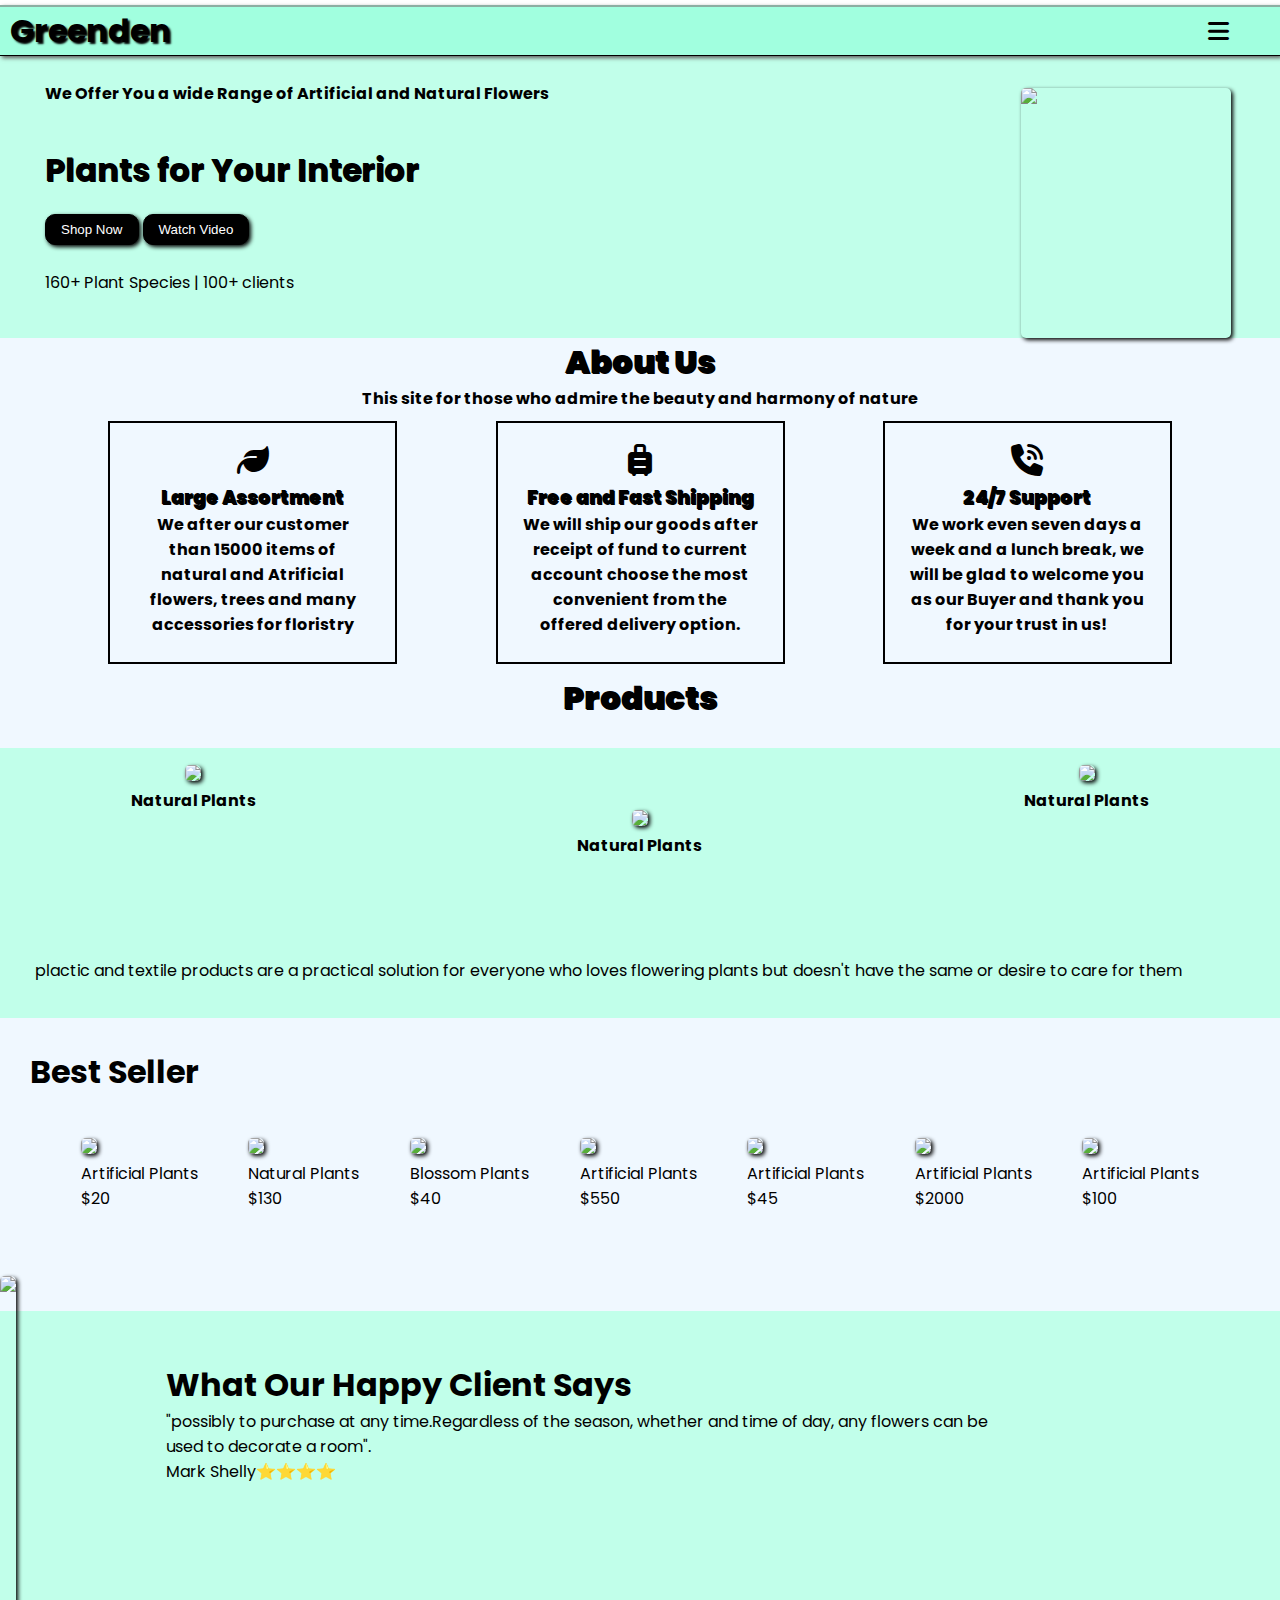
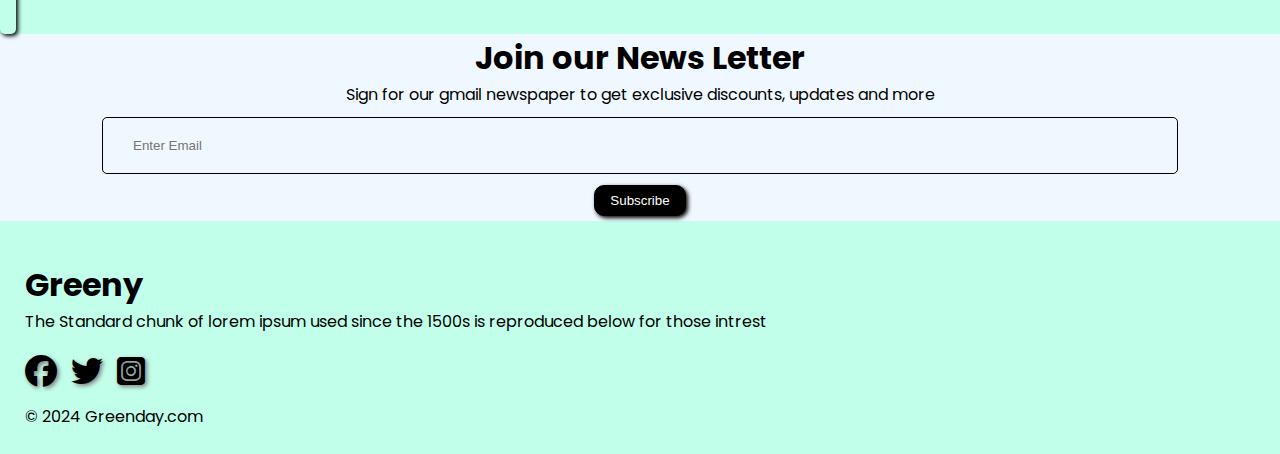
==== index.html @ 117eb4c1 "Fixed the email popup problem" ====
<!DOCTYPE html>

<html>
    <head>
        <title>Project</title>
        <link rel="stylesheet" href="style.css">
        <link rel="preconnect" href="https://fonts.googleapis.com">
<link rel="preconnect" href="https://fonts.gstatic.com" crossorigin>
<link href="https://fonts.googleapis.com/css2?family=Inter&family=Poppins&display=swap" rel="stylesheet">
<link rel="stylesheet" href="https://cdnjs.cloudflare.com/ajax/libs/font-awesome/6.4.0/css/all.min.css">

</head>

    <body id="body">
        <div class="empty">

        </div>
            <nav class="navbar"> 
                <h1 class="heading">Greenden</h1>
                
                <p style="margin-right:4%;" ><a><i id="bars" class="fa-solid fa-bars fa-xl"></i></a></p>
            </nav>
            <div class="sidebar">
                <p style="text-align: right;"><i class="fa-solid fa-xmark" style="color: #f2f2f2;padding:20px 30px" id="closenav"></i></p>
                <div class="buttons">
                    <p style="font-weight: bold;"><a href="index.html">Home</a></p><br>
                    <p style="font-weight: bold;"><a href="">About Us</a></p><br>
                    <p style="font-weight: bold;"><a href="">Products</a></p><br>
                </div>

            </div>

        <div class="intro">
            
            <img src="https://source.unsplash.com/150x350/?plant?1" width="210" height="250" alt=" " class="st">
            
            <p class="des">We Offer You a wide Range of Artificial and Natural Flowers</p>
            
            <h1 class="plants">Plants for Your Interior</h1>
            <button class="btn">Shop Now</button>
            <button class="btn">Watch Video</button>
            <p class="clients">160+ Plant Species | 100+ clients</p>
        </div>
        
        <div class="aboutus">
            <h1 class="assortment">About Us</h1>
            <p >This site for those who admire the beauty and harmony of nature</p>
            <div class="boxes">
                <div class="box1">
                    <p class="leaflogo"><i class="fa-solid fa-leaf fa-2xl"></i></p>
                    <h3 class="assortment">Large Assortment</h3>
                    <p>We after our customer than 15000 items of natural and Atrificial
                        flowers, trees and many accessories for floristry
                    </p>
                </div>

                <div class="box1">
                    <p class="leaflogo"><i class="fa-solid fa-suitcase-rolling fa-2xl"></i></p>
                    <h3 class="assortment">Free and Fast Shipping</h3>
                    <p>We will ship our goods after receipt of fund to current account choose
                        the most convenient from the offered delivery option.
                    </p>
                </div>

                <div class="box1">
                    <p class="leaflogo"><i class="fa-solid fa-phone-volume fa-2xl"></i></p>
                    <h3 class="assortment">24/7 Support</h3>
                    <p>We work even seven days a week and a lunch break, we will be glad to welcome 
                        you as our Buyer and thank you for your trust in us!
                    </p>
                </div>
            </div>
            <h1 class="assortment" >Products</h1>

        </div>

        <div class="products">
            <div class="flowerpots1">
                <img src="https://source.unsplash.com/180x350/?plant?pot?1">
                <h4>Natural Plants</h4>
            </div>
            <div class="flowerpots">
                <img src="https://source.unsplash.com/180x350/?plant?pot?3">
                <h4>Natural Plants</h4>
            </div> 
            <div class="flowerpots2">
                <img src="https://source.unsplash.com/180x350/?plant?pot/2">
                <h4>Natural Plants</h4>
            </div>

           
        </div> 
        <p class="destn">plactic and textile products are a practical solution for everyone who loves flowering
                plants but doesn't have the same or desire to  care for them
            </p>

        <div class="seller">
            <h1>Best Seller</h1>
            <div class="sellercont">

            <div class="sellerbox">
                <img src="https://source.unsplash.com/150x200/?artificial?plant">
                <p class="arti">Artificial Plants</p>
                <p>$20</p>
            </div>
            <div class="sellerbox">
                <img src="https://source.unsplash.com/150x200/?natural?plant">
                <p class="arti">Natural Plants</p>
                <p>$130</p>
            </div>
            <div class="sellerbox">
                <img src="https://source.unsplash.com/150x200/?blossom?plant">
                <p class="arti">Blossom Plants</p>
                <p>$40</p>
            </div>
            <div class="sellerbox">
                <img src="https://source.unsplash.com/150x200/?artificial?plants?1">
                <p class="arti">Artificial Plants</p>
                <p>$550</p>

            </div>
            <div class="sellerbox">
                <img src="https://source.unsplash.com/150x200/?artificial?plants?2">
                <p class="arti">Artificial Plants</p>
                <p>$45</p>
                
            </div>
            <div class="sellerbox">
                <img src="https://source.unsplash.com/150x200/?artificial?plants?3">
                <p class="arti">Artificial Plants</p>
                <p>$2000</p>
                
            </div>
            <div class="sellerbox">
                <img src="https://source.unsplash.com/150x200/?artificial?plants?4">
                <p class="arti">Artificial Plants</p>
                <p>$100</p>
                
            </div>
            
        </div>

        </div>


        <div class="happyclient">
            <img src="https://source.unsplash.com/165x250/?girl">
            <div class="imgdes">
            <h1>What Our Happy Client Says</h1>
            <p>"possibly to purchase at any time.Regardless of the season, whether and time of day, any flowers can be<br>
            used to decorate a room".<br>
            Mark Shelly⭐⭐⭐⭐</p>
            </div>

        </div>

        <div class="newsletter">
            <h1>Join our News Letter</h1>
            <p>Sign for our gmail newspaper to get exclusive discounts, updates and more</p>
            <input type="email" class="news"  placeholder="Enter Email" title="Email"><br>

            <button class="btn1">Subscribe</button>
        </div>
        

        <div class="greeny">
            <h1 style="font-weight: bolder;">Greeny</h1>
            <p>The Standard chunk of lorem ipsum used since the 1500s is reproduced below for those intrest</p><br>
            <i class="fa-brands fa-facebook fa-2xl" id="icon" title="Facebook"></i>
            <i title="Twitter" id="icon" class="fa-brands fa-twitter fa-2xl"></i>
            <i id="icon" class="fa-brands fa-square-instagram fa-2xl" title="Instagram"></i><br>
            <p class="copy">&copy; 2024 Greenday.com</p>
        </div>
        <div class="popup">
            <p class="email-enter"></p>

        </div>
        <script src="script.js"></script>
    </body>
</html>
---- style.css ----
*{
    margin:0px;
    padding:0px;

}

a:link {
    color: white;
    background-color: transparent;
    text-decoration: none;
  }
  
  a:visited {
    color: white;
    background-color: transparent;
    text-decoration: underline;
  }
  
  a:hover {
    color: whitesmoke;
    background-color: transparent;
    text-decoration: underline;
    text-shadow: 1px 1px 1px black;
  }
  
  a:active {
    color: purple;
    background-color: transparent;
    text-decoration: underline;
    text-shadow: 1px 1px black;
  }
body{
    font-family: 'Inter', sans-serif;
    font-family: 'Poppins', sans-serif;
    background-color:rgba(127, 255, 212, 0.485);
    overflow-x: hidden;

}
.empty{
    background-color:white;
    height:5px;
    width:100%;
}

.navbar{
    background-color:rgba(127, 255, 212, 0.485);
    display:flex;
    border-top:solid rgba(128, 128, 128, 0.637) 2px;
    border-bottom:solid black 1px;
    justify-content:space-between;
    align-items: center;
    top:0px;
    box-shadow: 2px 2px 4px rgb(96, 94, 94);


    
}

i{
    cursor: pointer;

}

.heading{
    margin-left:10px;
    text-shadow: 1.5px 1.5px 2px black;
}

.buttons{
    
    margin-left:20%;
}

.st{
    float:right;
    margin-right:4%;
    margin-top:7px;
}

.plants{
    text-shadow:1px 1px black;
}

.des{
    font-weight:bold;
}

.intro{
    padding-top:25px;
    padding-bottom:25px;
    padding-left:45px;
}

.plants{
    margin-top:40px;
    margin-bottom:20px;
}

.clients{
    margin-top:20px;
}

.btn{
    background-color:black;
    border-radius: 10px;
    color:white;
    padding-top:7px;
    margin-bottom:5px;
    padding-bottom:7px;
    padding-left:15px;
    padding-right:15px;
    border:0.5px black solid;
    box-shadow: 2px 2px 4px black;

    transition:0.1s
    

}
.btn:hover{
    background-color:rgba(127, 255, 212, 0.485);
    color:black;
    border:solid black 0.5px;
    cursor:pointer;
}
.btn:active{
    background-color:rgba(0, 0, 0, 0.36);
    color:black;
    opacity: 0.5px;
}

.aboutus{
    background-color:aliceblue;
    clear:right;
    text-align:center;
    font-weight:bold;
    height:410px;
}
.boxes{
    display:flex;
    justify-content: space-evenly;
    flex-wrap:wrap;
    padding:10px;
}
.box1{
    border:solid 2px black;
    padding:25px;
    width:235px;

}

.leaflogo{
    padding-bottom:10px;
}
.assortment{
    font-weight:bolder;
    text-shadow:1px 1px black;

}

.products{
    display:flex;
    justify-content: space-around;
    margin-bottom:5px;
    text-align: center;


}

.flowerpots{
    position:relative;
    flex-wrap:wrap;
    padding:60px;
    text-align: center;
}
.flowerpots1{
    position:relative;
    flex-wrap:wrap;
    text-align: center;
    margin-top:15px;
}
.flowerpots2{
    position:relative;
    flex-wrap:wrap;
    text-align: center;
    margin-top:15px;

}

.destn{
    font-weight:100px;
    padding:35px;
    transition: 2s;


}

.seller{
    padding:30px;
    background-color:aliceblue;
    padding-top:30px;
    padding-bottom:100px;
    transition: 2s;


}



.sellercont{
    display: flex;
    justify-content: space-evenly;
    flex-wrap:wrap;
    margin-top: 40px;

}

.happyclient{
    position:static;
    display:flex;
}

.imgdes{
    margin:150px;
    margin-top:50px;

}

img{
    margin-top:-35px;
    height: 250;
    border-radius: 5px;
    box-shadow: 2px 2px 4px black;

}

.newsletter{    
    background-color:aliceblue;
    align-items: center;
    text-align: center;



}
.news{
    width: 80%;
    padding:20px 20px 20px 30px;
    background-color: rgba(240, 248, 255, 0);
    margin-top:10px;
    margin-bottom:11px;
    border:1px solid black;
    border-radius: 5px;
}


.greeny{
    padding:25px;
    padding-top:40px;
}
#icon{
    padding-right:10px;
    padding-top:10px;
    text-shadow: 2px 2px 4px gray;
}
.copy{
    margin-top:20px;

}

.btn1{
    background-color:black;
    color:white;
    padding-top:7px;
    margin-bottom:5px;
    padding-bottom:7px;
    padding-left:15px;
    padding-right:15px;
    border:0.5px black solid;
    border-radius: 10px;
    box-shadow: 2px 2px 4px black;
    transition:0.1s
    

}
.btn1:hover{
    background-color:white;
    color:black;
    border:solid black 0.5px;
    cursor:pointer;
    box-shadow: 2px 2px 4px black;

}
.btn1:active{
    background-color:rgba(0, 0, 0, 0.36);
    color:black;
    opacity: 0.5px;
    box-shadow: 2px 2px 4px black;

}
.sidebar{
    background-color:black;
    position:fixed;
    border-radius:5px;
    z-index: 10;
    top: 0;
    right: -31%;
    width: 31%;
    height:100%;
    transition:1s;
}

.popup{
    color:aliceblue;
    position:fixed;
    border-radius:5px;
    z-index: 10;
    bottom: -90px;
    left: 41%;
    width: 20%;
    height:5%;
    transition:1s;
    text-align: center;
    
}
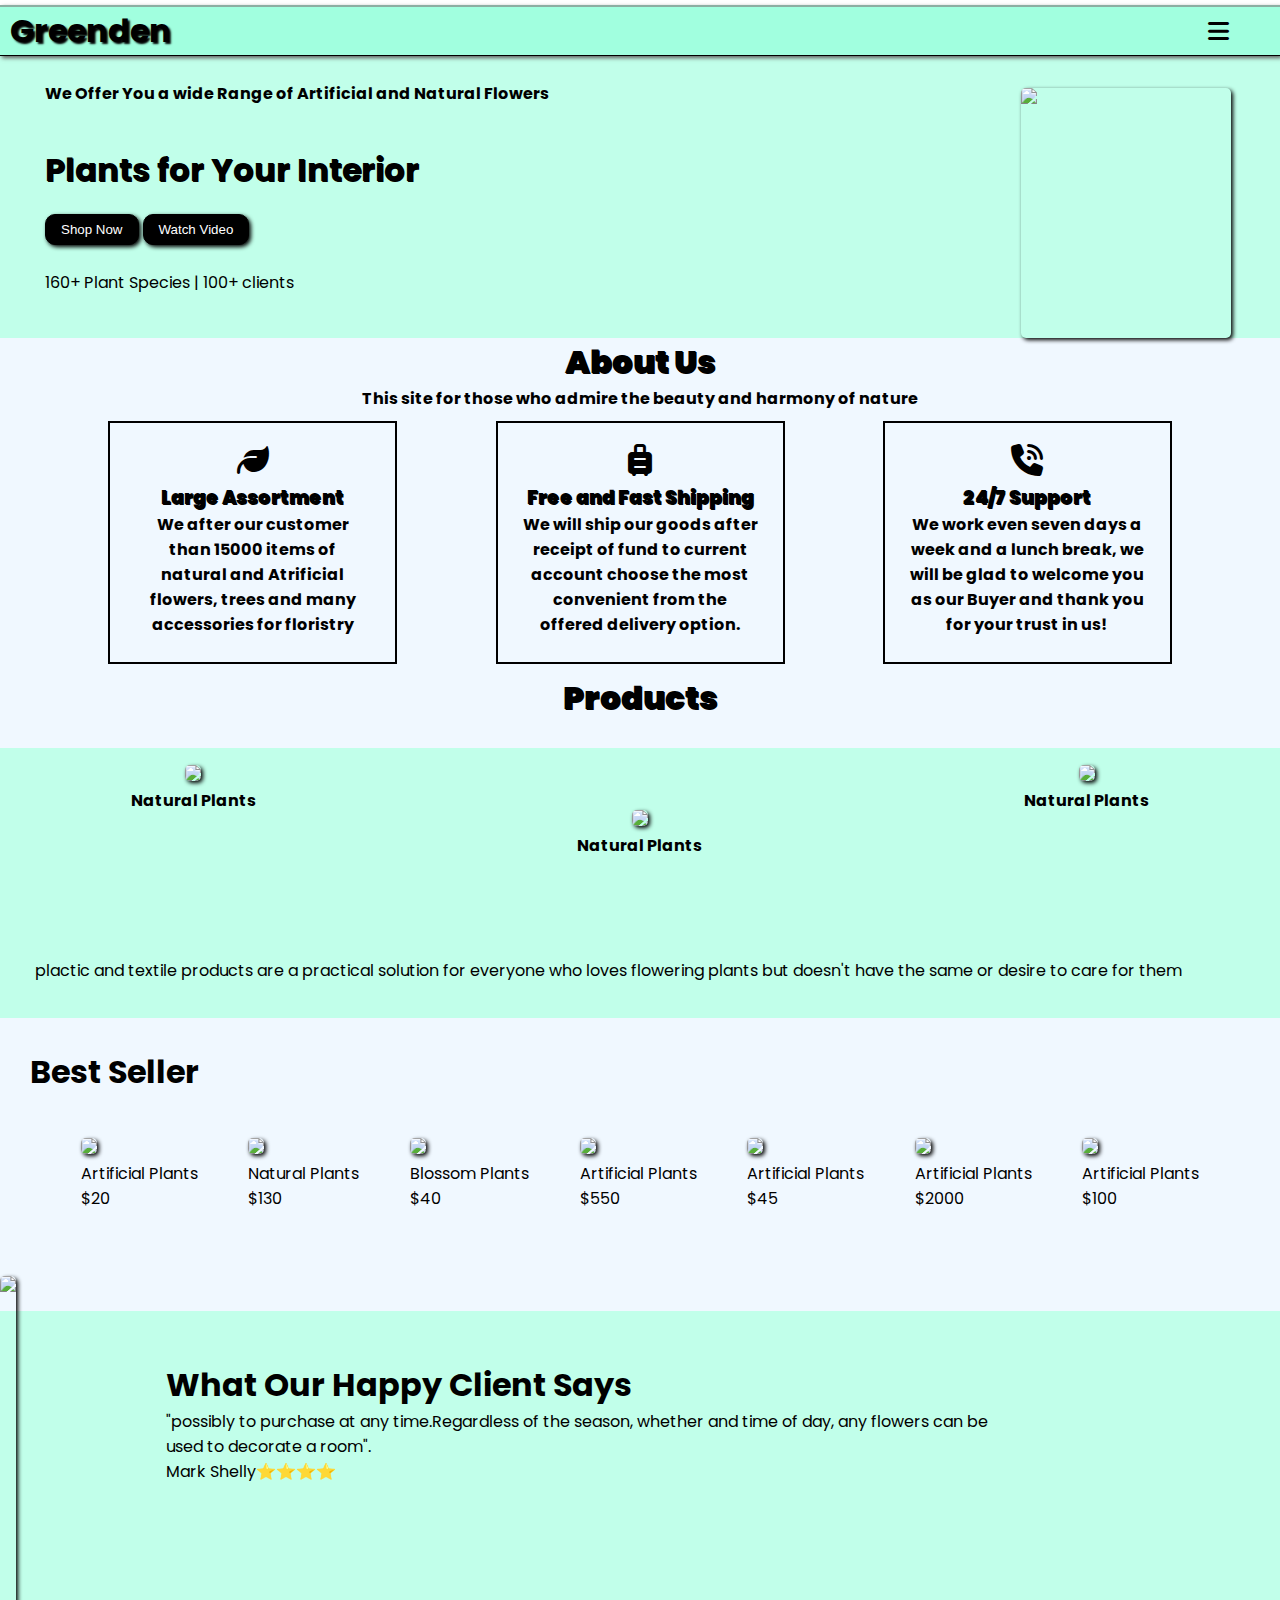
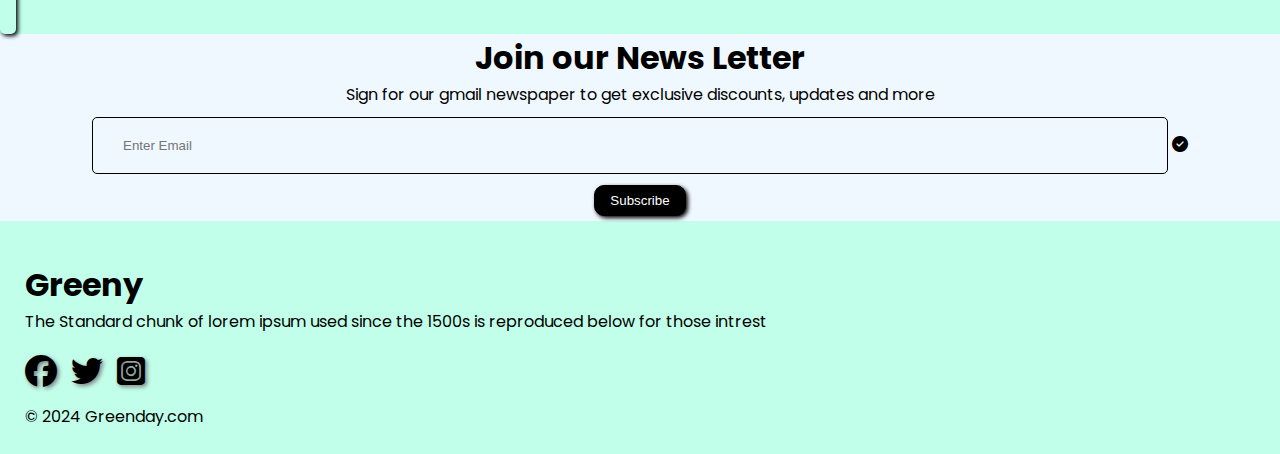
==== commit 432af5d1: "Mail tick icon added?" ====
--- a/index.html
+++ b/index.html
@@ -157,7 +157,8 @@
         <div class="newsletter">
             <h1>Join our News Letter</h1>
             <p>Sign for our gmail newspaper to get exclusive discounts, updates and more</p>
-            <input type="email" class="news"  placeholder="Enter Email" title="Email"><br>
+            <input type="email" class="news" placeholder="Enter Email" title="Email">
+            <i class="fa-solid fa-circle-check" id="i" style="color: #000000;"></i><br>
 
             <button class="btn1">Subscribe</button>
         </div>
@@ -167,7 +168,7 @@
             <h1 style="font-weight: bolder;">Greeny</h1>
             <p>The Standard chunk of lorem ipsum used since the 1500s is reproduced below for those intrest</p><br>
             <i class="fa-brands fa-facebook fa-2xl" id="icon" title="Facebook"></i>
-            <i title="Twitter" id="icon" class="fa-brands fa-twitter fa-2xl"></i>
+            <i title="X" id="icon" class="fa-brands fa-twitter fa-2xl"></i>
             <i id="icon" class="fa-brands fa-square-instagram fa-2xl" title="Instagram"></i><br>
             <p class="copy">&copy; 2024 Greenday.com</p>
         </div>
--- a/style.css
+++ b/style.css
@@ -314,11 +314,11 @@
     border-radius:5px;
     z-index: 10;
     bottom: -90px;
-    left: 41%;
-    width: 20%;
-    height:5%;
+    left: 48%;
     transition:1s;
     text-align: center;
-    
-}
-
+    font-size: large;
+    font-weight: bold;
+    padding:6px 25px 6px 25px;
+}
+
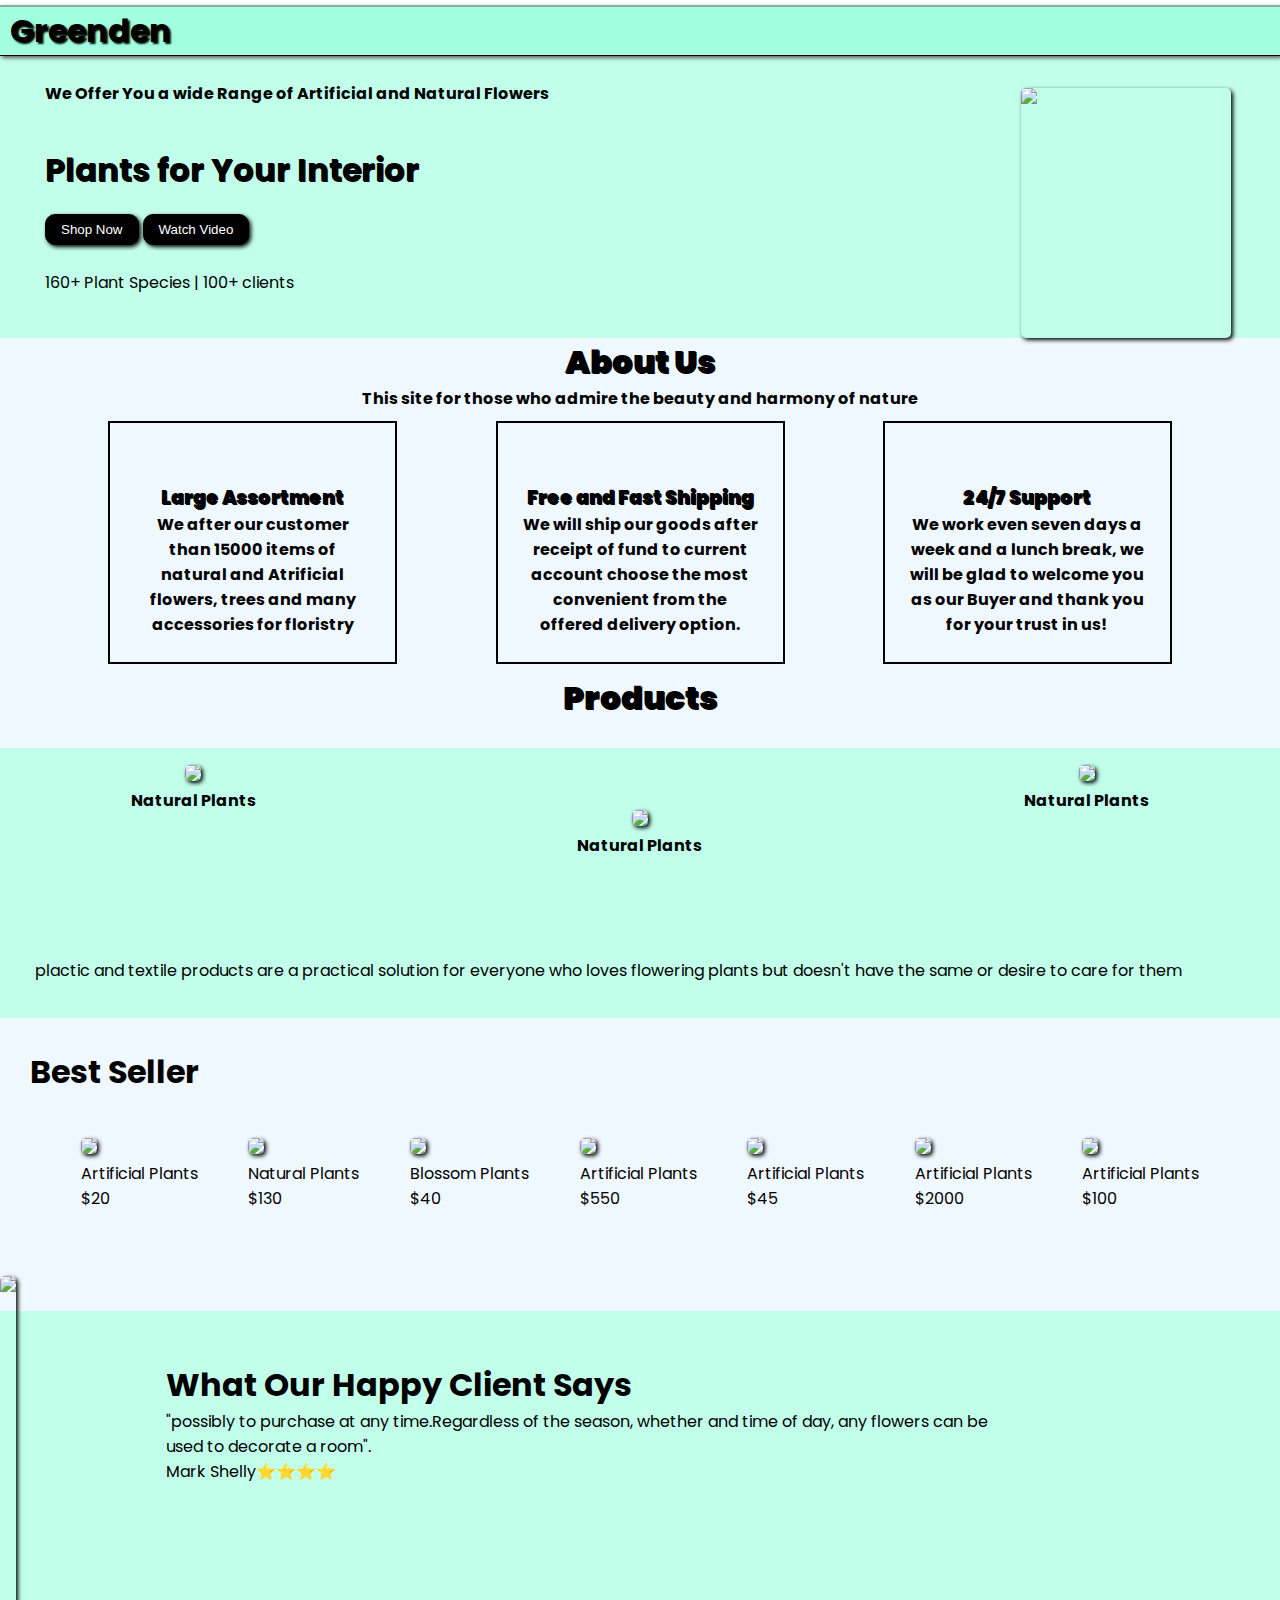
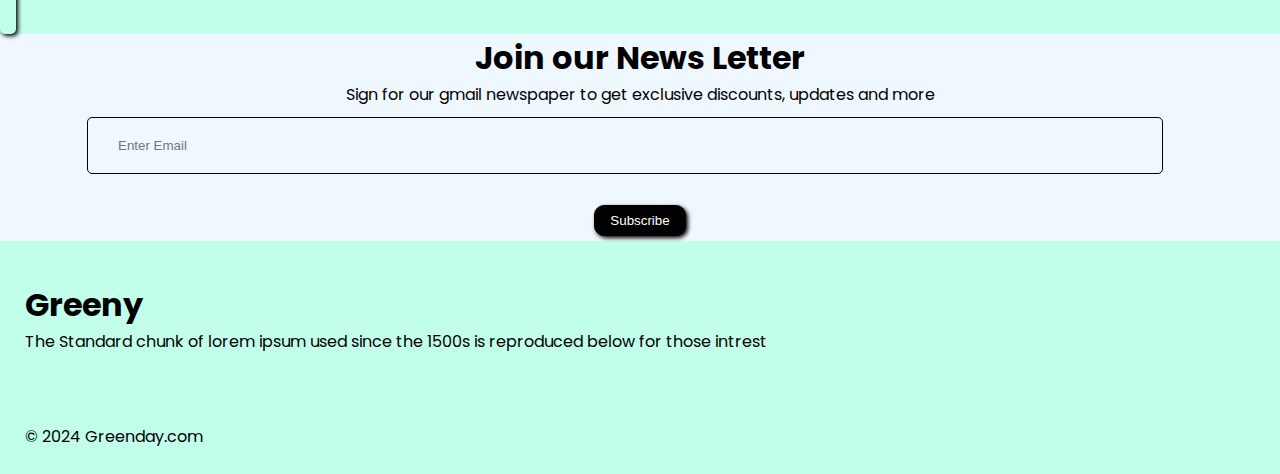
==== commit f5bf7468: "Corre" ====
--- a/index.html
+++ b/index.html
@@ -158,8 +158,8 @@
             <h1>Join our News Letter</h1>
             <p>Sign for our gmail newspaper to get exclusive discounts, updates and more</p>
             <input type="email" class="news" placeholder="Enter Email" title="Email">
-            <i class="fa-solid fa-circle-check" id="i" style="color: #000000;"></i><br>
-
+            <i class="fa-solid fa-circle-check" id="icon" style="color: #000000;"></i><br>
+            <label for="mail">Please enter your Mail-ID</label>
             <button class="btn1">Subscribe</button>
         </div>
         
--- a/style.css
+++ b/style.css
@@ -56,11 +56,6 @@
     
 }
 
-i{
-    cursor: pointer;
-
-}
-
 .heading{
     margin-left:10px;
     text-shadow: 1.5px 1.5px 2px black;
@@ -322,3 +317,16 @@
     padding:6px 25px 6px 25px;
 }
 
+label{
+    display:block;
+    text-align: left;
+    color:red;
+    padding:0 0 0 10%;
+    font-size:smaller;
+    visibility:hidden;
+}
+
+i{
+    visibility:hidden;
+    
+}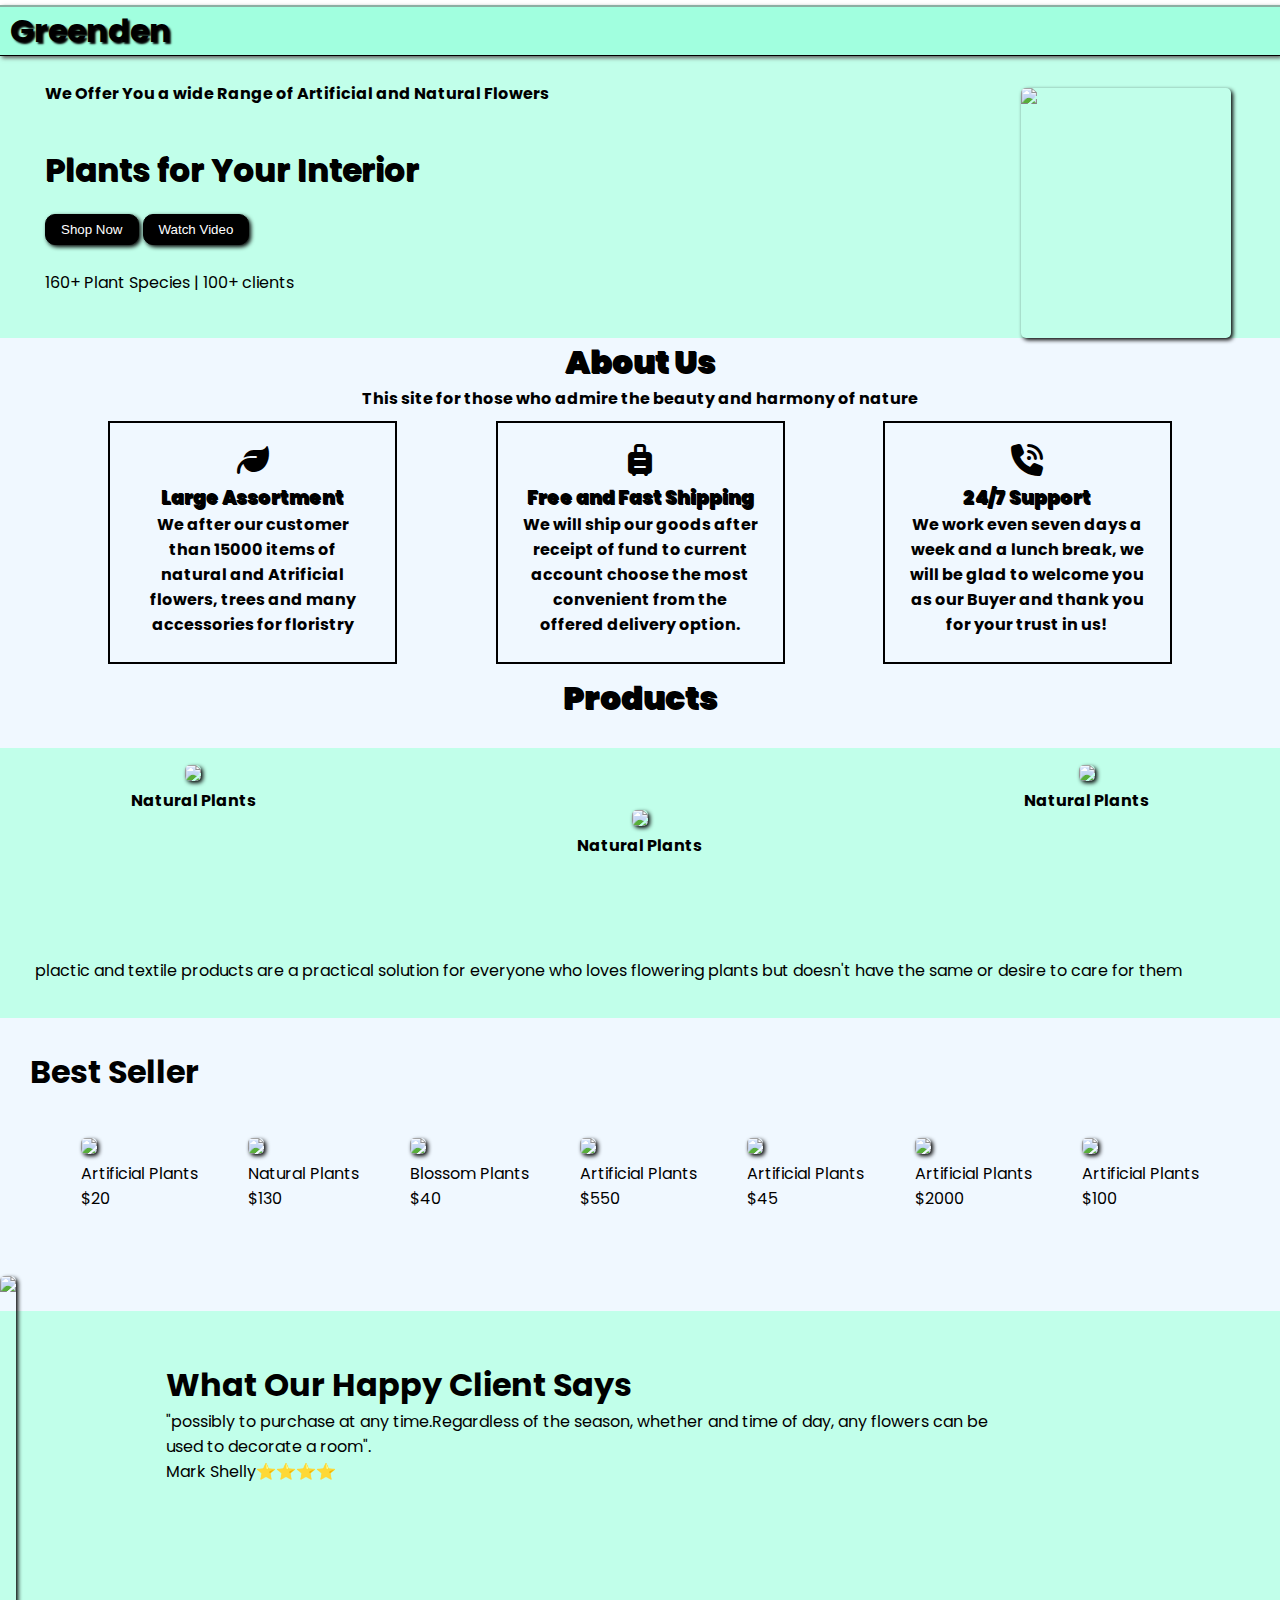
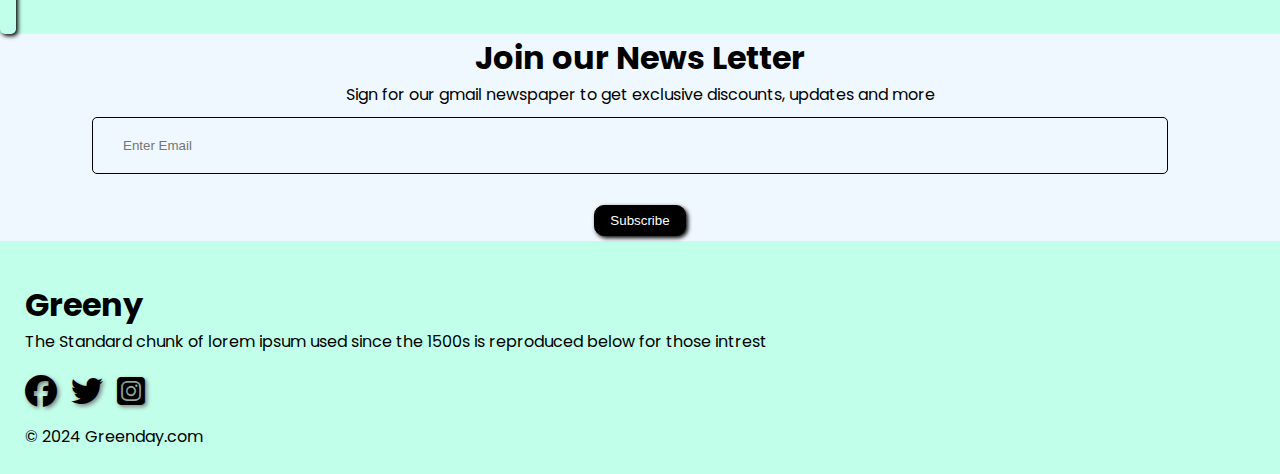
==== commit d5ecacbf: "Corrected the mail popup and label and icon" ====
--- a/index.html
+++ b/index.html
@@ -18,17 +18,24 @@
             <nav class="navbar"> 
                 <h1 class="heading">Greenden</h1>
                 
-                <p style="margin-right:4%;" ><a><i id="bars" class="fa-solid fa-bars fa-xl"></i></a></p>
+                <!-- <div class="navbarlinks">
+                    <p><a href="index.html">Home</a></p><br>
+                    <p><a href="">About Us</a></p><br>
+                    <p><a href="">Products</a></p><br>
+                </div> -->
+                
+                <p style="margin-right:4%;"><a><i id="bars" class="fa-solid fa-bars fa-xl"></i></a></p>
+
+                <div class="sidebar">
+                    <p style="text-align: right;"><i class="fa-solid fa-xmark" style="color: #f2f2f2;padding:20px 30px" id="closenav"></i></p>
+                    <div class="buttons">
+                        <p style="font-weight: bold;"><a href="index.html">Home</a></p><br>
+                        <p style="font-weight: bold;"><a href="">About Us</a></p><br>
+                        <p style="font-weight: bold;"><a href="">Products</a></p><br>
+                    </div>
+
+                </div>
             </nav>
-            <div class="sidebar">
-                <p style="text-align: right;"><i class="fa-solid fa-xmark" style="color: #f2f2f2;padding:20px 30px" id="closenav"></i></p>
-                <div class="buttons">
-                    <p style="font-weight: bold;"><a href="index.html">Home</a></p><br>
-                    <p style="font-weight: bold;"><a href="">About Us</a></p><br>
-                    <p style="font-weight: bold;"><a href="">Products</a></p><br>
-                </div>
-
-            </div>
 
         <div class="intro">
             
@@ -158,7 +165,7 @@
             <h1>Join our News Letter</h1>
             <p>Sign for our gmail newspaper to get exclusive discounts, updates and more</p>
             <input type="email" class="news" placeholder="Enter Email" title="Email">
-            <i class="fa-solid fa-circle-check" id="icon" style="color: #000000;"></i><br>
+            <i class="fa-solid fa-circle-check" id="mailtick" style="color: #000000;"></i><br>
             <label for="mail">Please enter your Mail-ID</label>
             <button class="btn1">Subscribe</button>
         </div>
@@ -177,5 +184,5 @@
 
         </div>
         <script src="script.js"></script>
-    </body>
+    </body> 
 </html>--- a/style.css
+++ b/style.css
@@ -29,6 +29,7 @@
     text-decoration: underline;
     text-shadow: 1px 1px black;
   }
+
 body{
     font-family: 'Inter', sans-serif;
     font-family: 'Poppins', sans-serif;
@@ -49,11 +50,45 @@
     border-bottom:solid black 1px;
     justify-content:space-between;
     align-items: center;
-    top:0px;
+    top:0%;
     box-shadow: 2px 2px 4px rgb(96, 94, 94);
-
-
-    
+}
+
+.navbarlinks{
+    display:flex;
+    justify-content: space-between;
+}
+
+.navbarlinks a{
+    color:black;
+    font-weight: bold;
+}
+
+.navbarlinks a:hover{
+    color:whitesmoke;
+    font-weight: bold;
+}
+
+
+
+#bars{
+    visibility:hidden;
+}
+
+.sidebar{
+    background-color:black;
+    position:fixed;
+    border-radius:5px;
+    z-index: 10;
+    top: 0;
+    right: -31%;
+    width: 31%;
+    height:100%;
+    transition:1s;
+}
+
+i{
+    cursor:pointer;
 }
 
 .heading{
@@ -146,6 +181,8 @@
 .leaflogo{
     padding-bottom:10px;
 }
+
+
 .assortment{
     font-weight:bolder;
     text-shadow:1px 1px black;
@@ -236,6 +273,7 @@
 
 
 }
+
 .news{
     width: 80%;
     padding:20px 20px 20px 30px;
@@ -251,11 +289,13 @@
     padding:25px;
     padding-top:40px;
 }
+
 #icon{
     padding-right:10px;
     padding-top:10px;
     text-shadow: 2px 2px 4px gray;
 }
+
 .copy{
     margin-top:20px;
 
@@ -291,17 +331,6 @@
     box-shadow: 2px 2px 4px black;
 
 }
-.sidebar{
-    background-color:black;
-    position:fixed;
-    border-radius:5px;
-    z-index: 10;
-    top: 0;
-    right: -31%;
-    width: 31%;
-    height:100%;
-    transition:1s;
-}
 
 .popup{
     color:aliceblue;
@@ -326,7 +355,7 @@
     visibility:hidden;
 }
 
-i{
+#mailtick{
     visibility:hidden;
     
 }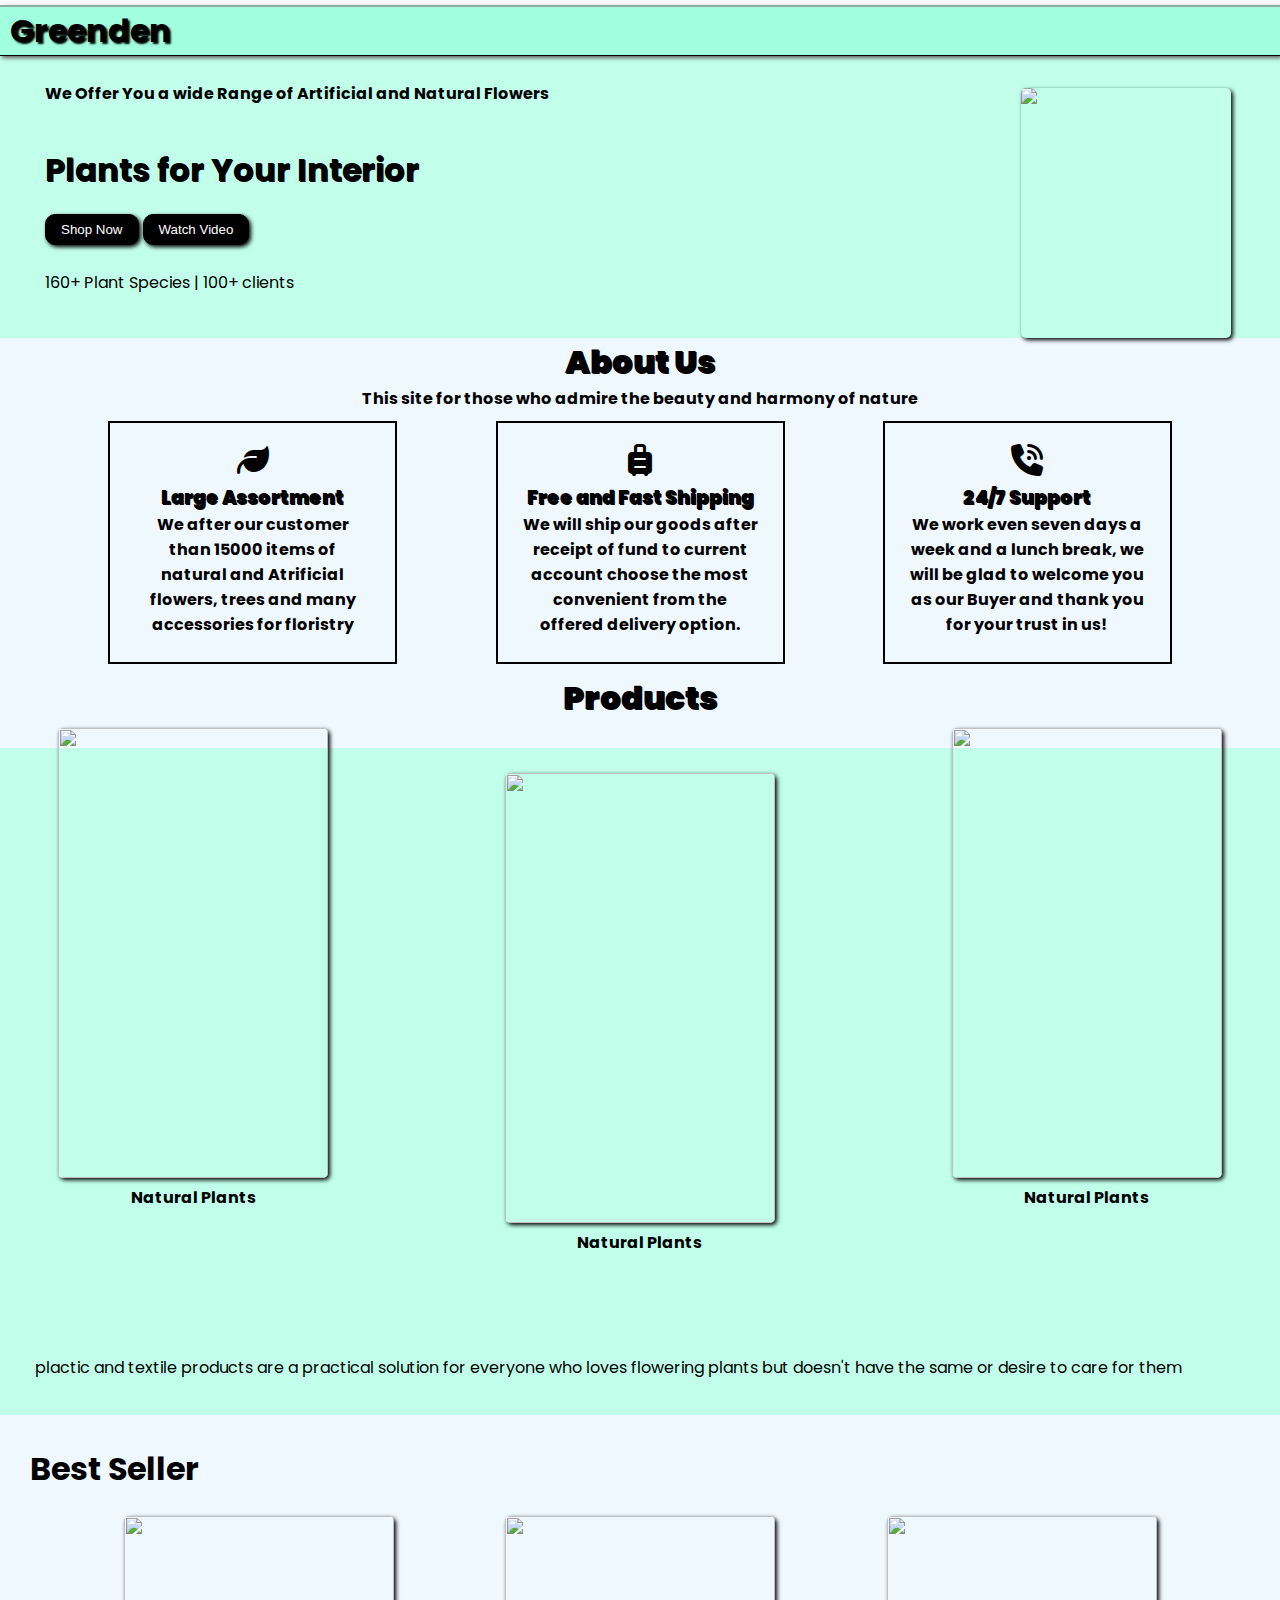
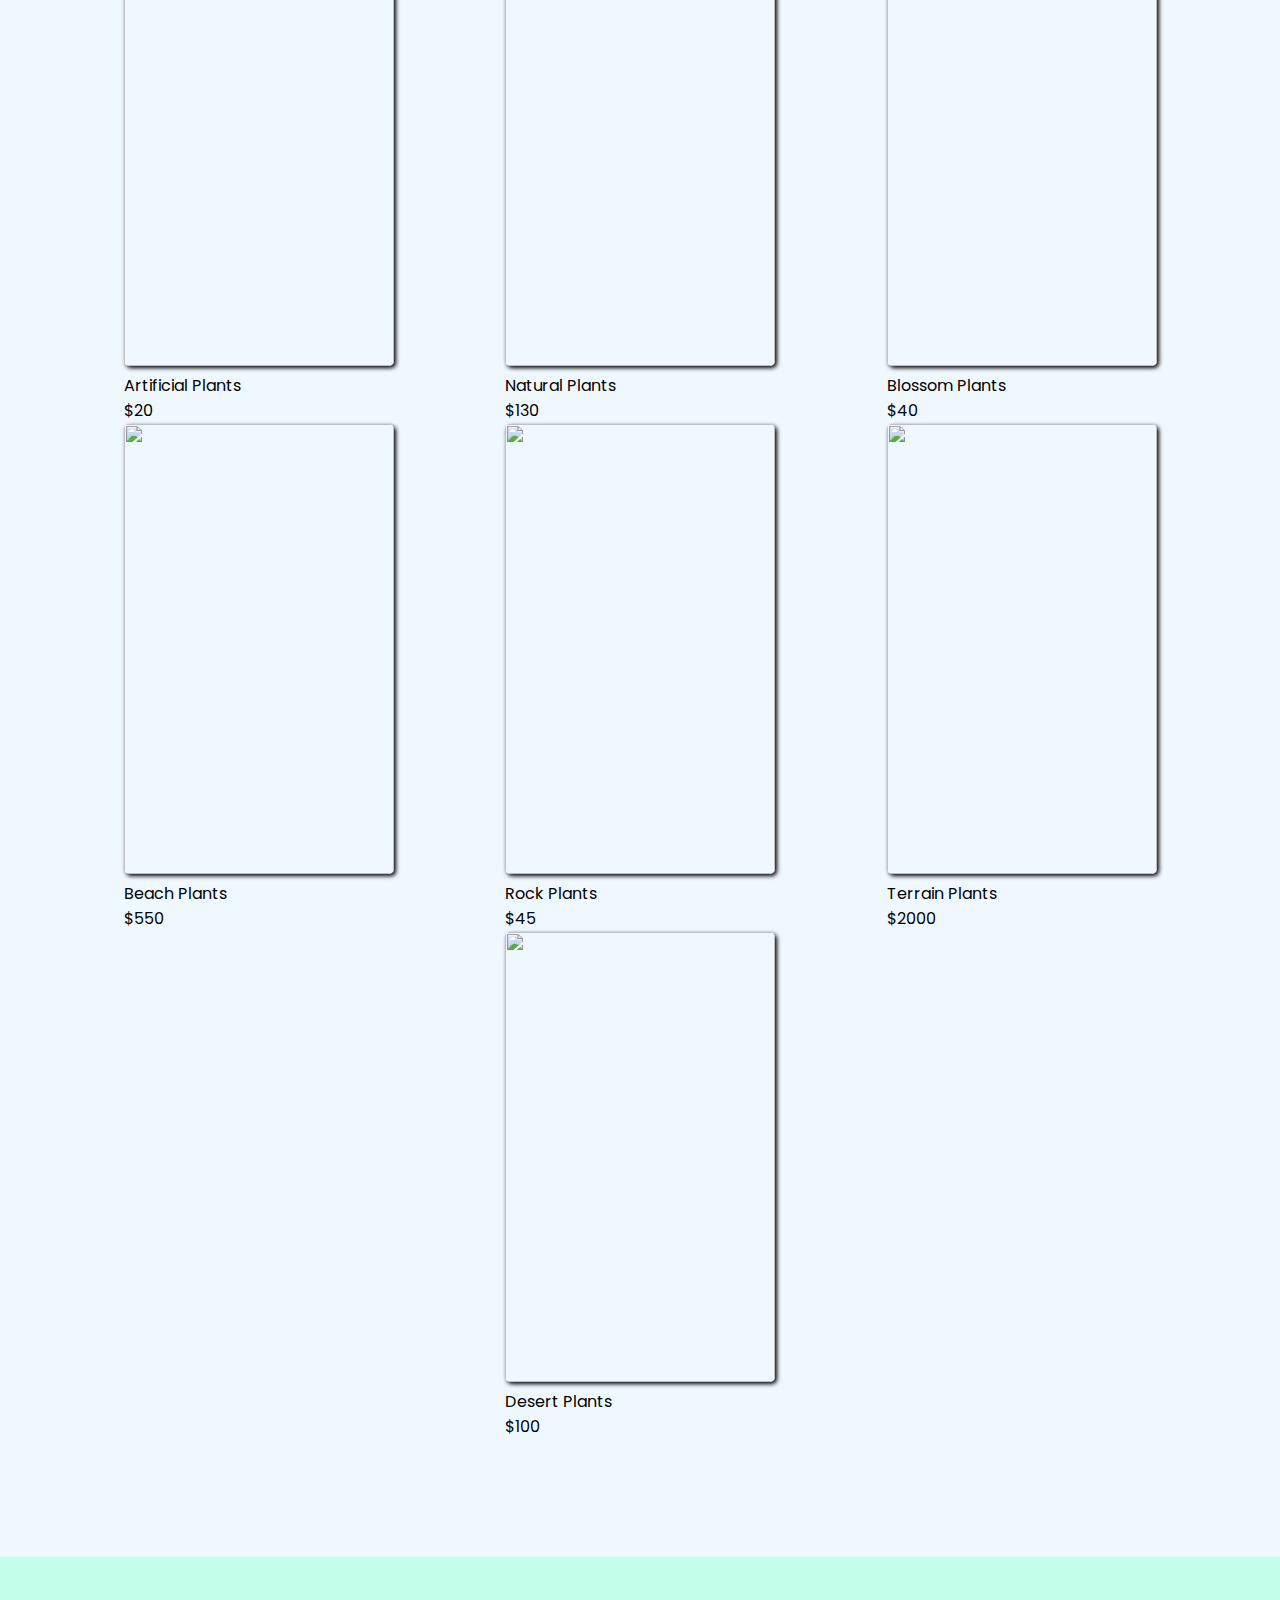
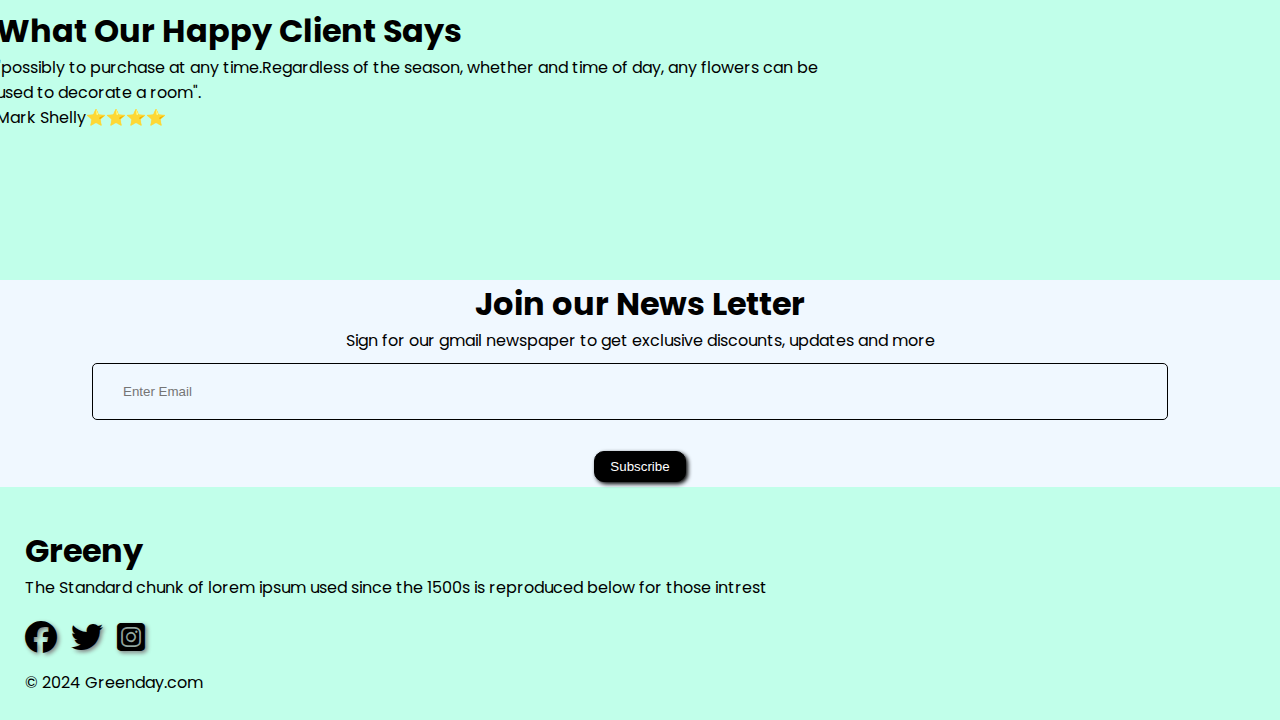
==== commit 42681edb: "Optimized" ====
--- a/index.html
+++ b/index.html
@@ -39,7 +39,7 @@
 
         <div class="intro">
             
-            <img src="https://source.unsplash.com/150x350/?plant?1" width="210" height="250" alt=" " class="st">
+            <img src="https://images.unsplash.com/photo-1638730521376-70d249ef3e43?w=500&auto=format&fit=crop&q=60&ixlib=rb-4.0.3&ixid=M3wxMjA3fDB8MHxzZWFyY2h8N3x8cGxhbnRzJTIwYW5kJTIwZmxvd2Vyc3xlbnwwfHwwfHx8MA%3D%3D" width="210" height="250" alt=" " class="st">
             
             <p class="des">We Offer You a wide Range of Artificial and Natural Flowers</p>
             
@@ -83,15 +83,15 @@
 
         <div class="products">
             <div class="flowerpots1">
-                <img src="https://source.unsplash.com/180x350/?plant?pot?1">
+                <img src="https://plus.unsplash.com/premium_photo-1678382344509-ed0ff45be16b?w=500&auto=format&fit=crop&q=60&ixlib=rb-4.0.3&ixid=M3wxMjA3fDB8MHxzZWFyY2h8MTd8fHBsYW50cyUyMGFuZCUyMGZsb3dlcnN8ZW58MHx8MHx8fDA%3D">
                 <h4>Natural Plants</h4>
             </div>
             <div class="flowerpots">
-                <img src="https://source.unsplash.com/180x350/?plant?pot?3">
+                <img src="https://images.unsplash.com/photo-1637289086271-e89f164d93e3?w=500&auto=format&fit=crop&q=60&ixlib=rb-4.0.3&ixid=M3wxMjA3fDB8MHxwaG90by1yZWxhdGVkfDR8fHxlbnwwfHx8fHw%3D">
                 <h4>Natural Plants</h4>
             </div> 
             <div class="flowerpots2">
-                <img src="https://source.unsplash.com/180x350/?plant?pot/2">
+                <img src="https://images.unsplash.com/photo-1622385887768-d9511c7ca233?w=500&auto=format&fit=crop&q=60&ixlib=rb-4.0.3&ixid=M3wxMjA3fDB8MHxwaG90by1yZWxhdGVkfDJ8fHxlbnwwfHx8fHw%3D">
                 <h4>Natural Plants</h4>
             </div>
 
@@ -106,41 +106,41 @@
             <div class="sellercont">
 
             <div class="sellerbox">
-                <img src="https://source.unsplash.com/150x200/?artificial?plant">
+                <img src="https://images.unsplash.com/photo-1556983852-43bf21186b2a?w=500&auto=format&fit=crop&q=60&ixlib=rb-4.0.3&ixid=M3wxMjA3fDB8MHxzZWFyY2h8MTF8fGFydGlmaWNpYWwlMjBwbGFudHN8ZW58MHx8MHx8fDA%3D">
                 <p class="arti">Artificial Plants</p>
                 <p>$20</p>
             </div>
             <div class="sellerbox">
-                <img src="https://source.unsplash.com/150x200/?natural?plant">
+                <img src="https://media.istockphoto.com/id/815091350/photo/parent-and-child-planting-tree.webp?b=1&s=170667a&w=0&k=20&c=G577FGiwX_wqr96x5l8qi5w8A_3xBDTam-assa6S5Mw=">
                 <p class="arti">Natural Plants</p>
                 <p>$130</p>
             </div>
             <div class="sellerbox">
-                <img src="https://source.unsplash.com/150x200/?blossom?plant">
+                <img src="https://images.unsplash.com/photo-1522748906645-95d8adfd52c7?w=500&auto=format&fit=crop&q=60&ixlib=rb-4.0.3&ixid=M3wxMjA3fDB8MHxzZWFyY2h8N3x8Ymxvc3NvbSUyMHBsYW50c3xlbnwwfHwwfHx8MA%3D%3D">
                 <p class="arti">Blossom Plants</p>
                 <p>$40</p>
             </div>
             <div class="sellerbox">
-                <img src="https://source.unsplash.com/150x200/?artificial?plants?1">
-                <p class="arti">Artificial Plants</p>
+                <img src="https://images.unsplash.com/photo-1653404267425-f6284117e373?w=500&auto=format&fit=crop&q=60&ixlib=rb-4.0.3&ixid=M3wxMjA3fDB8MHxzZWFyY2h8MTl8fGJlYWNoJTIwcGxhbnRzfGVufDB8fDB8fHww">
+                <p class="arti">Beach Plants</p>
                 <p>$550</p>
 
             </div>
             <div class="sellerbox">
-                <img src="https://source.unsplash.com/150x200/?artificial?plants?2">
-                <p class="arti">Artificial Plants</p>
+                <img src="https://images.unsplash.com/photo-1658093180204-fd48aa384ebc?w=500&auto=format&fit=crop&q=60&ixlib=rb-4.0.3&ixid=M3wxMjA3fDB8MHxzZWFyY2h8MTJ8fHRlcnJhaW4lMjBwbGFudHN8ZW58MHx8MHx8fDA%3D">
+                <p class="arti">Rock Plants</p>
                 <p>$45</p>
                 
             </div>
             <div class="sellerbox">
-                <img src="https://source.unsplash.com/150x200/?artificial?plants?3">
-                <p class="arti">Artificial Plants</p>
+                <img src="https://images.unsplash.com/photo-1553904796-d64f48840d52?w=500&auto=format&fit=crop&q=60&ixlib=rb-4.0.3&ixid=M3wxMjA3fDB8MHxzZWFyY2h8NHx8dGVycmFpbiUyMHBsYW50c3xlbnwwfHwwfHx8MA%3D%3D">
+                <p class="arti">Terrain Plants</p>
                 <p>$2000</p>
                 
             </div>
             <div class="sellerbox">
-                <img src="https://source.unsplash.com/150x200/?artificial?plants?4">
-                <p class="arti">Artificial Plants</p>
+                <img src="https://images.unsplash.com/photo-1619704052037-85fcb41c5741?w=500&auto=format&fit=crop&q=60&ixlib=rb-4.0.3&ixid=M3wxMjA3fDB8MHxzZWFyY2h8Nnx8ZGVzZXJ0JTIwcGxhbnRzfGVufDB8fDB8fHww">
+                <p class="arti">Desert Plants</p>
                 <p>$100</p>
                 
             </div>
@@ -151,12 +151,12 @@
 
 
         <div class="happyclient">
-            <img src="https://source.unsplash.com/165x250/?girl">
+            <img src="https://plus.unsplash.com/premium_photo-1664474953844-3e8aa4e1fc83?w=500&auto=format&fit=crop&q=60&ixlib=rb-4.0.3&ixid=M3wxMjA3fDB8MHxzZWFyY2h8MTd8fGN1c3RvbWVycyUyMGJ1eWluZyUyMHBsYW50c3xlbnwwfHwwfHx8MA%3D%3D">
             <div class="imgdes">
-            <h1>What Our Happy Client Says</h1>
-            <p>"possibly to purchase at any time.Regardless of the season, whether and time of day, any flowers can be<br>
-            used to decorate a room".<br>
-            Mark Shelly⭐⭐⭐⭐</p>
+                <h1>What Our Happy Client Says</h1>
+                <p>"possibly to purchase at any time.Regardless of the season, whether and time of day, any flowers can be<br>
+                used to decorate a room".<br>
+                Mark Shelly⭐⭐⭐⭐</p>
             </div>
 
         </div>
--- a/style.css
+++ b/style.css
@@ -175,7 +175,11 @@
     border:solid 2px black;
     padding:25px;
     width:235px;
-
+    transition:0.4s;
+}
+.box1:hover{
+    transform: scale(1.1);
+    cursor: pointer;
 }
 
 .leaflogo{
@@ -204,18 +208,31 @@
     padding:60px;
     text-align: center;
 }
+.flowerpots img{
+    height: 50vh;
+    width: 30vh;
+}
+
 .flowerpots1{
     position:relative;
     flex-wrap:wrap;
     text-align: center;
     margin-top:15px;
 }
+.flowerpots1 img{
+    height: 50vh;
+    width: 30vh;
+}
+
 .flowerpots2{
     position:relative;
     flex-wrap:wrap;
     text-align: center;
     margin-top:15px;
-
+}
+.flowerpots2 img{
+    height: 50vh;
+    width: 30vh;
 }
 
 .destn{
@@ -233,24 +250,30 @@
     padding-bottom:100px;
     transition: 2s;
 
-
-}
-
-
+}
 
 .sellercont{
     display: flex;
     justify-content: space-evenly;
     flex-wrap:wrap;
     margin-top: 40px;
-
+}
+
+.sellerbox{
+    padding:2vh;
+}
+.sellerbox img{
+    height:50vh;
+    width:30vh;
 }
 
 .happyclient{
     position:static;
     display:flex;
 }
-
+.happyclient img{
+    margin-left: -170px;
+}
 .imgdes{
     margin:150px;
     margin-top:50px;
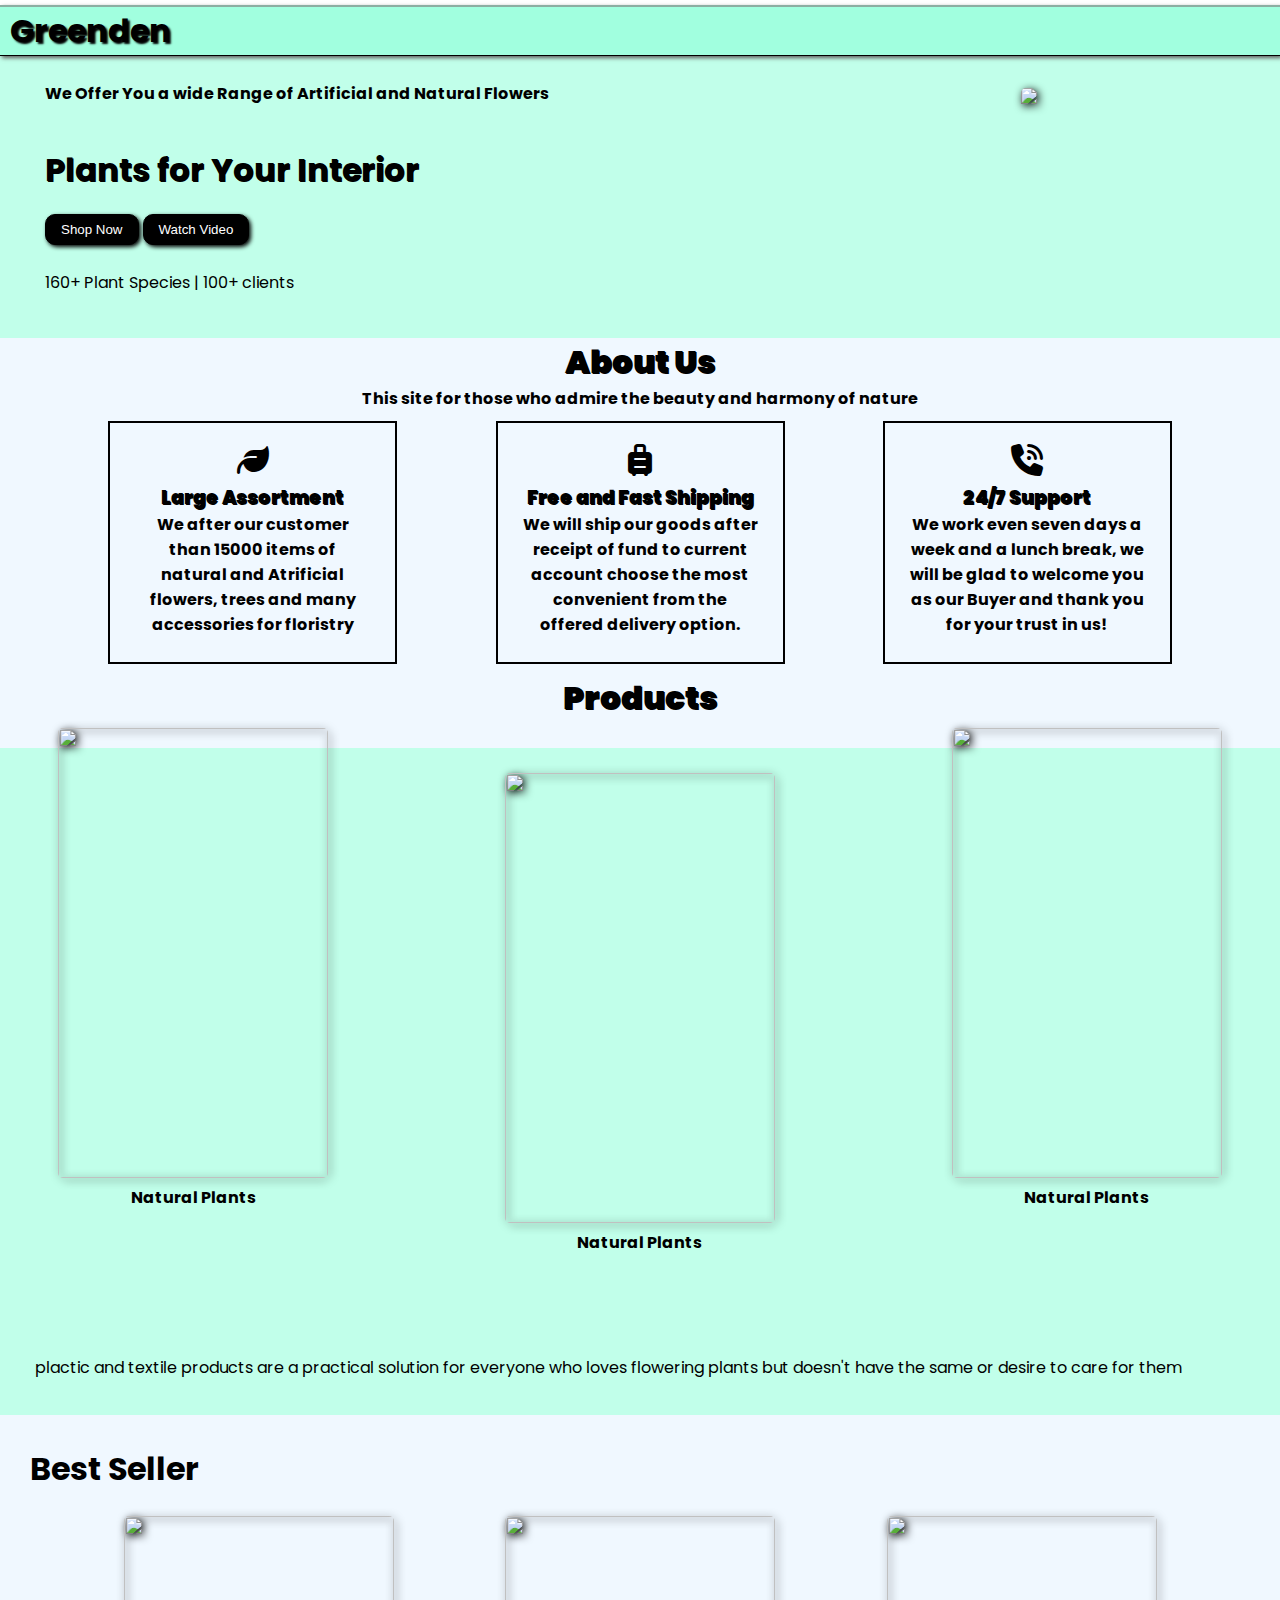
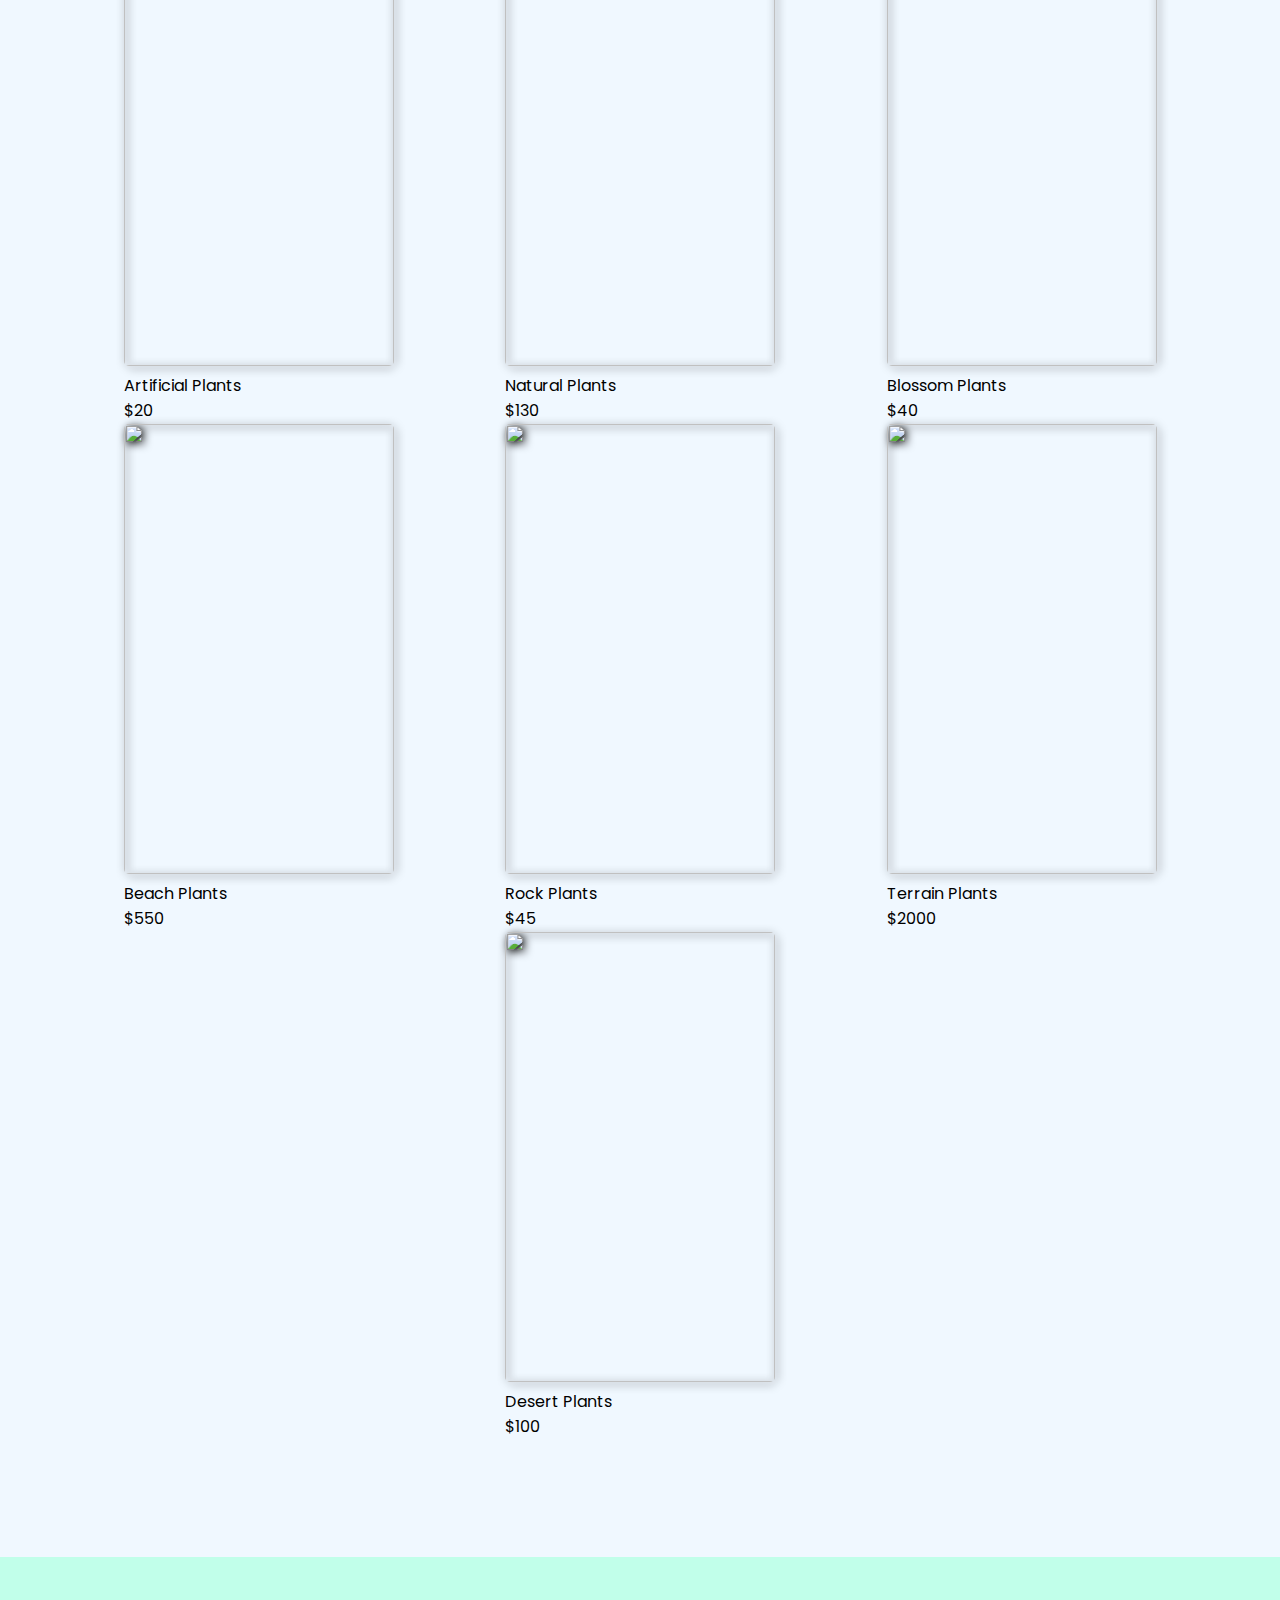
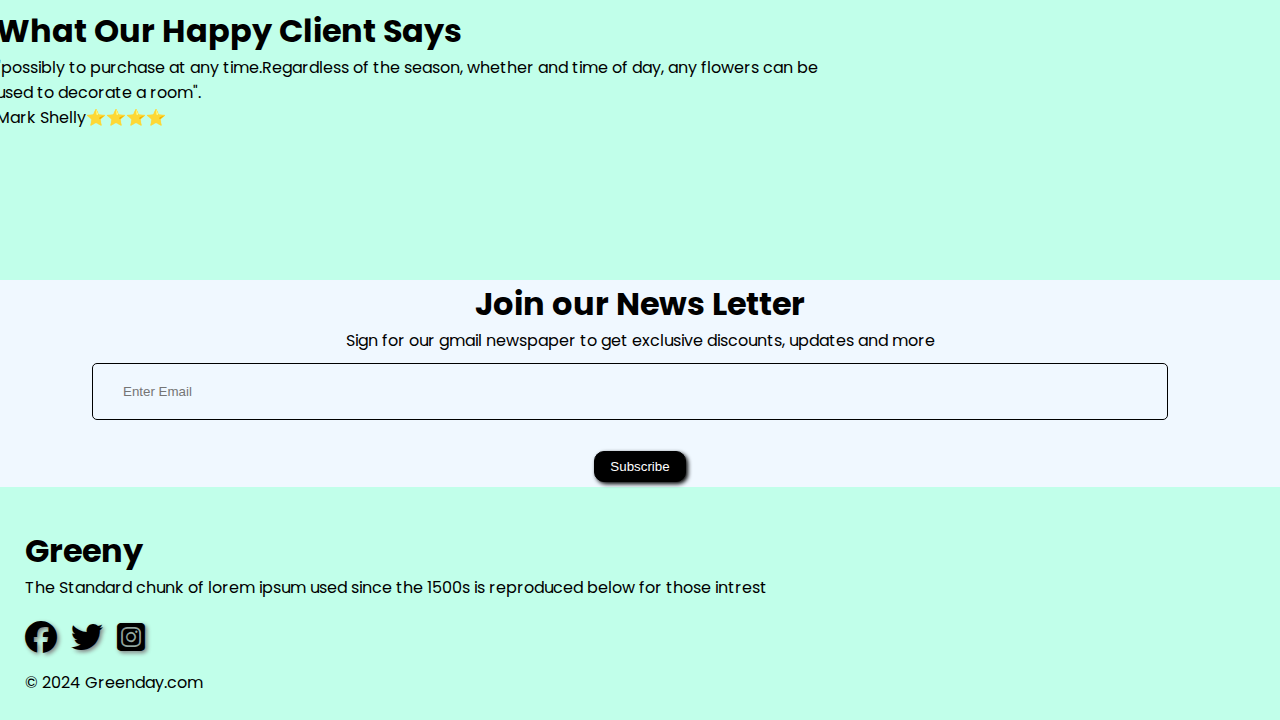
==== commit 1ee14a17: "Popup position problem for the subscription button has been solved" ====
--- a/index.html
+++ b/index.html
@@ -158,7 +158,6 @@
                 used to decorate a room".<br>
                 Mark Shelly⭐⭐⭐⭐</p>
             </div>
-
         </div>
 
         <div class="newsletter">
--- a/style.css
+++ b/style.css
@@ -284,7 +284,7 @@
     margin-top:-35px;
     height: 250;
     border-radius: 5px;
-    box-shadow: 2px 2px 4px black;
+    filter: drop-shadow( 2px 2px 4px black);
 
 }
 
@@ -292,9 +292,6 @@
     background-color:aliceblue;
     align-items: center;
     text-align: center;
-
-
-
 }
 
 .news{
@@ -335,7 +332,7 @@
     border:0.5px black solid;
     border-radius: 10px;
     box-shadow: 2px 2px 4px black;
-    transition:0.1s
+    transition:0.1s;
     
 
 }
@@ -355,19 +352,23 @@
 
 }
 
-.popup{
-    color:aliceblue;
-    position:fixed;
-    border-radius:5px;
+.popup {
+    color: aliceblue;
+    position: fixed;
+    border-radius: 5px;
     z-index: 10;
-    bottom: -90px;
-    left: 48%;
-    transition:1s;
+    bottom: -90px; /* Initially hidden */
+    left: 50%; /* Center horizontally */
+    transform: translate(-50%, 0); /* Perfect centering */
+    transition: 2s;
     text-align: center;
     font-size: large;
     font-weight: bold;
-    padding:6px 25px 6px 25px;
-}
+    padding: 6px 25px;
+    background-color: black; /* Default background for testing */
+    opacity: 0; /* Initially hidden */
+}
+
 
 label{
     display:block;
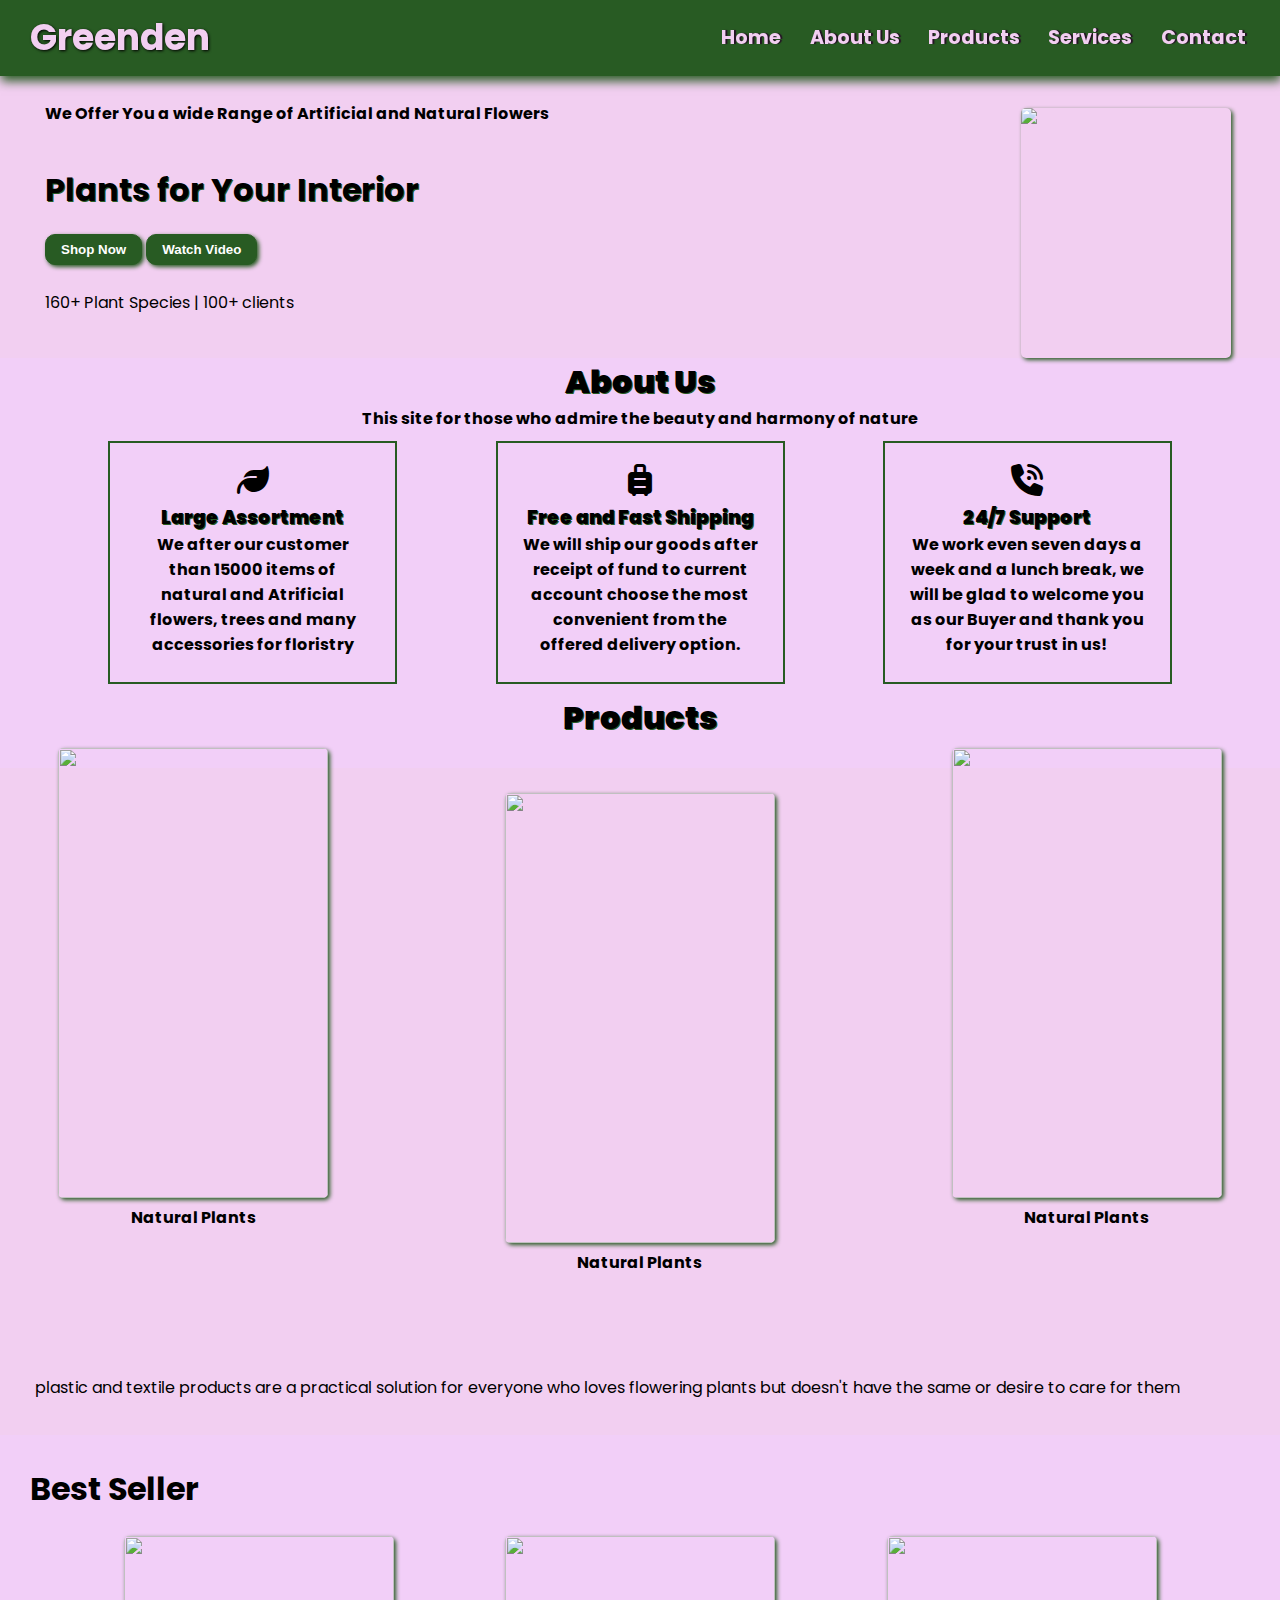
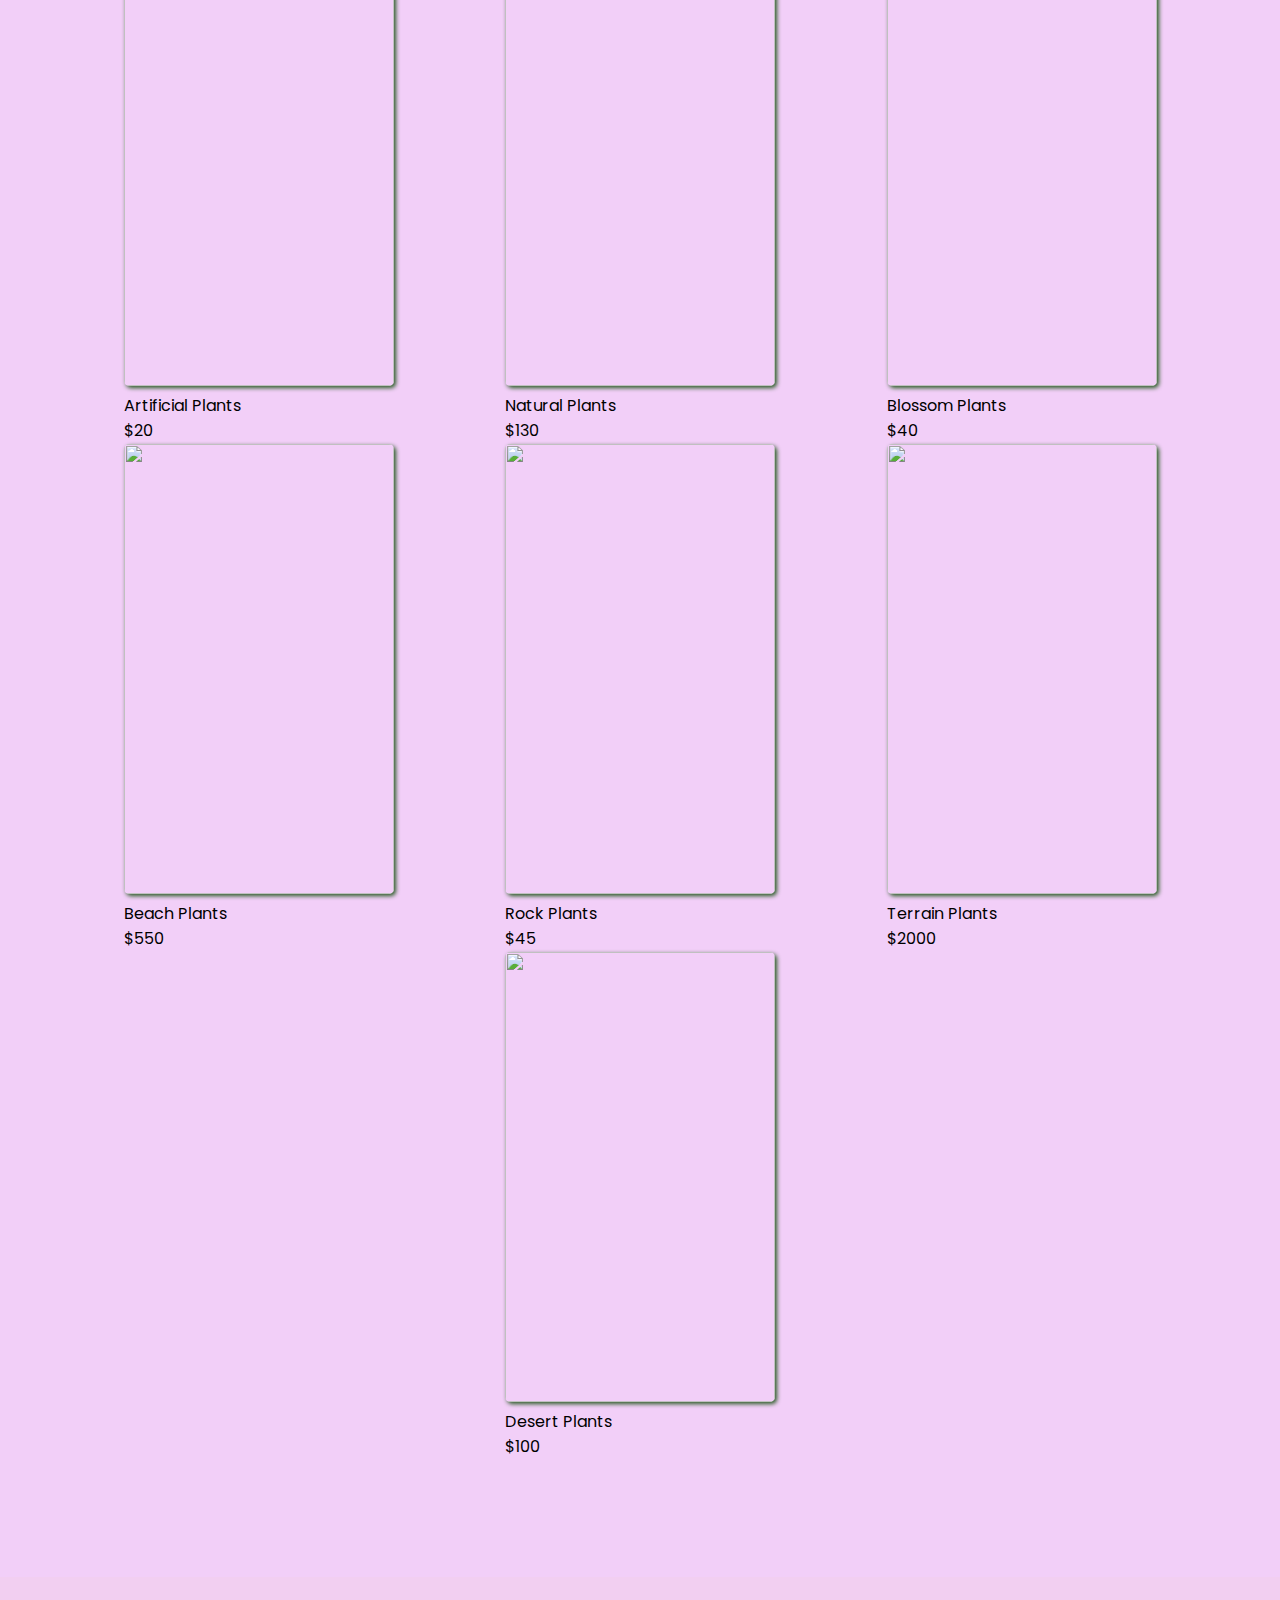
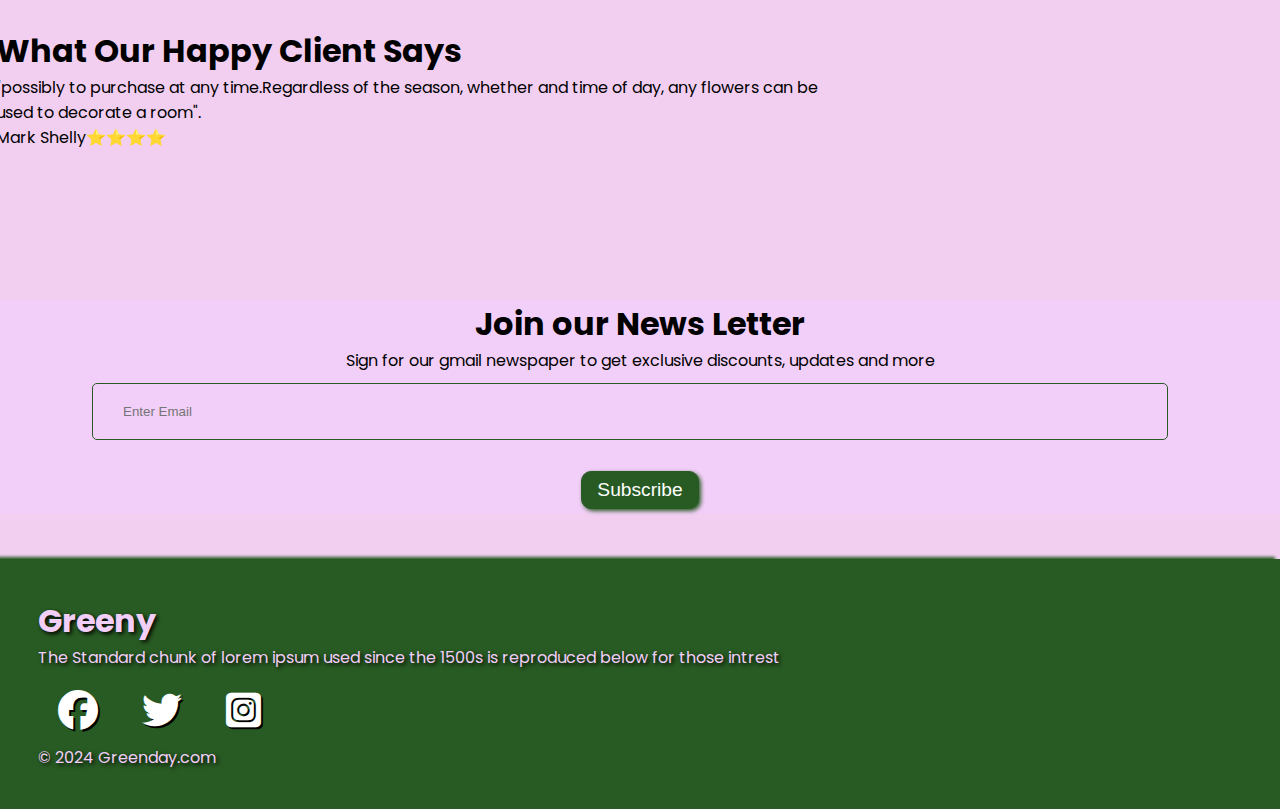
==== commit 2dba9d98: "New appearance changes" ====
--- a/index.html
+++ b/index.html
@@ -2,36 +2,41 @@
 
 <html>
     <head>
-        <title>Project</title>
+        <title>Greenden</title>
         <link rel="stylesheet" href="style.css">
         <link rel="preconnect" href="https://fonts.googleapis.com">
-<link rel="preconnect" href="https://fonts.gstatic.com" crossorigin>
-<link href="https://fonts.googleapis.com/css2?family=Inter&family=Poppins&display=swap" rel="stylesheet">
-<link rel="stylesheet" href="https://cdnjs.cloudflare.com/ajax/libs/font-awesome/6.4.0/css/all.min.css">
-
-</head>
+		<link rel="preconnect" href="https://fonts.gstatic.com" >
+		<link href="https://fonts.googleapis.com/css2?family=Inter&family=Poppins&display=swap" rel="stylesheet">
+		<link rel="stylesheet" href="https://cdnjs.cloudflare.com/ajax/libs/font-awesome/6.4.0/css/all.min.css">
+
+	</head>
 
     <body id="body">
-        <div class="empty">
-
-        </div>
+        
+            <!-- Navigation bar -->
             <nav class="navbar"> 
                 <h1 class="heading">Greenden</h1>
                 
-                <!-- <div class="navbarlinks">
-                    <p><a href="index.html">Home</a></p><br>
-                    <p><a href="">About Us</a></p><br>
-                    <p><a href="">Products</a></p><br>
-                </div> -->
-                
-                <p style="margin-right:4%;"><a><i id="bars" class="fa-solid fa-bars fa-xl"></i></a></p>
-
+                <div class="navbarlinks">
+                    <p class="navbar-link"><a href="index.html">Home</a></p><br>
+                    <p class="navbar-link"><a href="aboutUs.html">About Us</a></p><br>
+                    <p class="navbar-link"><a href="products.html">Products</a></p><br>
+                    <p class="navbar-link"><a href="services.html">Services</a></p><br>
+                    <p class="navbar-link"><a href="contact.html">Contact</a></p><br>
+                </div>
+                <div class="sidenav-icon">
+                    <i id="bars" class="fa-solid fa-bars fa-xl"></i>
+                </div>
+               
+                <!-- Side bar -->
                 <div class="sidebar">
                     <p style="text-align: right;"><i class="fa-solid fa-xmark" style="color: #f2f2f2;padding:20px 30px" id="closenav"></i></p>
                     <div class="buttons">
                         <p style="font-weight: bold;"><a href="index.html">Home</a></p><br>
-                        <p style="font-weight: bold;"><a href="">About Us</a></p><br>
-                        <p style="font-weight: bold;"><a href="">Products</a></p><br>
+                        <p style="font-weight: bold;"><a href="aboutUs.html">About Us</a></p><br>
+                        <p style="font-weight: bold;"><a href="products.html">Products</a></p><br>
+                        <p style="font-weight: bold;"><a href="services.html">Services</a></p><br>
+                        <p style="font-weight: bold;"><a href="contact.html">Contact</a></p><br>
                     </div>
 
                 </div>
@@ -45,7 +50,7 @@
             
             <h1 class="plants">Plants for Your Interior</h1>
             <button class="btn">Shop Now</button>
-            <button class="btn">Watch Video</button>
+            <a href="https://www.youtube.com/@future_plants" target="_blank"><button class="btn">Watch Video</button></a>
             <p class="clients">160+ Plant Species | 100+ clients</p>
         </div>
         
@@ -97,7 +102,7 @@
 
            
         </div> 
-        <p class="destn">plactic and textile products are a practical solution for everyone who loves flowering
+        <p class="destn">plastic and textile products are a practical solution for everyone who loves flowering
                 plants but doesn't have the same or desire to  care for them
             </p>
 
@@ -158,30 +163,44 @@
                 used to decorate a room".<br>
                 Mark Shelly⭐⭐⭐⭐</p>
             </div>
+
         </div>
 
         <div class="newsletter">
-            <h1>Join our News Letter</h1>
-            <p>Sign for our gmail newspaper to get exclusive discounts, updates and more</p>
-            <input type="email" class="news" placeholder="Enter Email" title="Email">
-            <i class="fa-solid fa-circle-check" id="mailtick" style="color: #000000;"></i><br>
-            <label for="mail">Please enter your Mail-ID</label>
-            <button class="btn1">Subscribe</button>
-        </div>
-        
-
-        <div class="greeny">
+            <form action="emailing" method="get">
+            	<h1>Join our News Letter</h1>
+            	<p>Sign for our gmail newspaper to get exclusive discounts, updates and more</p>
+            	<input type="email" class="news" name="email" placeholder="Enter Email" title="Email">
+            	<i class="fa-solid fa-circle-check" id="mailtick" style="color: #000000;"></i><br>
+            	<label for="mail">Please enter your Mail-ID</label>
+            	<button class="btn1">Subscribe</button>
+            </form>
+        </div>
+        
+
+        <footer class="greeny">
             <h1 style="font-weight: bolder;">Greeny</h1>
             <p>The Standard chunk of lorem ipsum used since the 1500s is reproduced below for those intrest</p><br>
-            <i class="fa-brands fa-facebook fa-2xl" id="icon" title="Facebook"></i>
-            <i title="X" id="icon" class="fa-brands fa-twitter fa-2xl"></i>
-            <i id="icon" class="fa-brands fa-square-instagram fa-2xl" title="Instagram"></i><br>
+            <a href="https://www.facebook.com" target="_blank" class="icon"><i class="fa-brands fa-facebook fa-2xl" title="Facebook"></i></a>
+            <a href="https://www.twitter.com" target="_blank" class="icon"><i title="X" class="fa-brands fa-twitter fa-2xl"></i></a>
+            <a href="https://www.instagram.com" target="_blank" class="icon"><i class="fa-brands fa-square-instagram fa-2xl" title="Instagram"></i></a><br>
             <p class="copy">&copy; 2024 Greenday.com</p>
-        </div>
+        </footer>
         <div class="popup">
             <p class="email-enter"></p>
 
         </div>
-        <script src="script.js"></script>
+        
+        <script type="text/javascript" src = "script.js"></script>
     </body> 
-</html>+</html>
+
+
+
+
+
+
+
+
+
+
--- a/style.css
+++ b/style.css
@@ -1,7 +1,6 @@
 *{
     margin:0px;
     padding:0px;
-
 }
 
 a:link {
@@ -17,14 +16,14 @@
   }
   
   a:hover {
-    color: whitesmoke;
+    color: rgba(245, 245, 245, 0.514);
     background-color: transparent;
     text-decoration: underline;
     text-shadow: 1px 1px 1px black;
   }
   
   a:active {
-    color: purple;
+    color: gray;
     background-color: transparent;
     text-decoration: underline;
     text-shadow: 1px 1px black;
@@ -33,58 +32,72 @@
 body{
     font-family: 'Inter', sans-serif;
     font-family: 'Poppins', sans-serif;
-    background-color:rgba(127, 255, 212, 0.485);
+    background-color:#F2CFF1;
     overflow-x: hidden;
-
-}
-.empty{
-    background-color:white;
-    height:5px;
-    width:100%;
 }
 
 .navbar{
-    background-color:rgba(127, 255, 212, 0.485);
+    background-color:#285B23;
+    color: #F2CFF1;
     display:flex;
-    border-top:solid rgba(128, 128, 128, 0.637) 2px;
-    border-bottom:solid black 1px;
     justify-content:space-between;
     align-items: center;
+    border-bottom:solid #285B23 1px;
     top:0%;
-    box-shadow: 2px 2px 4px rgb(96, 94, 94);
+    box-shadow: 1px 5px 10px #285B23;
+    position: sticky;
+    padding:10px 20px;
+    z-index: 2;
 }
 
 .navbarlinks{
+    margin-left: auto;
     display:flex;
     justify-content: space-between;
-}
-
+    align-items: center;
+    flex-grow: .2;
+}
 .navbarlinks a{
-    color:black;
+	font-size: larger;
     font-weight: bold;
+    color: #F2CFF1;
+    text-shadow: 2px 0px 1px #251325;
 }
 
 .navbarlinks a:hover{
-    color:whitesmoke;
+    text-decoration: none;
+    text-shadow: 2px 0px 4px #251325;
+}
+.navbarlinks a:active{
+	text-shadow: 1px 0px 1px #251325;
+	color: gray;
     font-weight: bold;
 }
 
-
-
 #bars{
-    visibility:hidden;
+    display:none;
+    cursor:pointer;
+}
+@media screen and (max-width:1100px){
+    .sidenav-icon{
+        display:block;
+    }
+    .navbar-link{
+        display:none;
+    }
 }
 
 .sidebar{
-    background-color:black;
+    background-color:#285B23;
     position:fixed;
     border-radius:5px;
     z-index: 10;
     top: 0;
-    right: -31%;
-    width: 31%;
+    right: -40%;
+    width: 40%;
     height:100%;
-    transition:1s;
+    transition: right 1s ease-in-out;
+    border: 0.5px solid black;
 }
 
 i{
@@ -93,12 +106,19 @@
 
 .heading{
     margin-left:10px;
-    text-shadow: 1.5px 1.5px 2px black;
+    font-size: 4vh;
+    text-shadow: 1px 1px 3px black;
 }
 
 .buttons{
     
     margin-left:20%;
+}
+.buttons a:active {
+	color:gray;
+}
+.buttons a:hover{
+	text-decoration:none;
 }
 
 .st{
@@ -108,7 +128,7 @@
 }
 
 .plants{
-    text-shadow:1px 1px black;
+    text-shadow:1px 1px #285B23;
 }
 
 .des{
@@ -131,244 +151,270 @@
 }
 
 .btn{
-    background-color:black;
+    background-color:#285B23;
     border-radius: 10px;
+    color:white;
+    font-weight: bold;
+    padding-top:7px;
+    margin-bottom:5px;
+    padding-bottom:7px;
+    padding-left:15px;
+    padding-right:15px;
+    border:0.5px #285B23 solid;
+    box-shadow: 2px 2px 4px #285B23;
+
+    transition:0.1s
+}
+.btn:hover{
+    background-color: #F2CFF8;
+    color:#285B23;
+    font-weight: bold;
+    border:solid #285B23 0.5px;
+    cursor:pointer;
+}
+.btn:active{
+    background-color:rgba(0, 0, 0, 0.36);
+    color:black;
+    opacity: 0.5px;
+}
+
+.aboutus{
+    background-color:#F2CFF8;
+    clear:right;
+    text-align:center;
+    font-weight:bold;
+    height:410px;
+}
+.boxes{
+    display:flex;
+    justify-content: space-evenly;
+    flex-wrap:wrap;
+    padding:10px;
+}
+.box1{
+    border:solid 2px #285B23;
+    padding:25px;
+    width:235px;
+    transition:0.4s;
+}
+.box1:hover{
+    transform: scale(1.1);
+    cursor: pointer;
+}
+
+.leaflogo{
+    padding-bottom:10px;
+}
+
+
+.assortment{
+    font-weight:bolder;
+    text-shadow:1px 1px #285B23;
+
+}
+
+.products{
+    display:flex;
+    justify-content: space-around;
+    margin-bottom:5px;
+    text-align: center;
+}
+
+.flowerpots{
+    position:relative;
+    flex-wrap:wrap;
+    padding:60px;
+    text-align: center;
+}
+.flowerpots img{
+    height: 50vh;
+    width: 30vh;
+}
+
+.flowerpots1{
+    position:relative;
+    flex-wrap:wrap;
+    text-align: center;
+    margin-top:15px;
+}
+.flowerpots1 img{
+    height: 50vh;
+    width: 30vh;
+}
+
+.flowerpots2{
+    position:relative;
+    flex-wrap:wrap;
+    text-align: center;
+    margin-top:15px;
+}
+.flowerpots2 img{
+    height: 50vh;
+    width: 30vh;
+}
+
+.destn{
+    font-weight:100px;
+    padding:35px;
+    transition: 2s;
+
+
+}
+
+.seller{
+    padding:30px;
+    background-color:#F2CFF8;
+    padding-top:30px;
+    padding-bottom:100px;
+    transition: 2s;
+
+}
+
+.sellercont{
+    display: flex;
+    justify-content: space-evenly;
+    flex-wrap:wrap;
+    margin-top: 40px;
+}
+
+.sellerbox{
+    padding:2vh;
+}
+.sellerbox img{
+    height:50vh;
+    width:30vh;
+}
+
+.happyclient{
+    position:static;
+    display:flex;
+}
+.happyclient img{
+    margin-left: -170px;
+}
+.imgdes{
+    margin:150px;
+    margin-top:50px;
+
+}
+
+img{
+    margin-top:-35px;
+    height: 250;
+    border-radius: 5px;
+    box-shadow: 2px 2px 4px #285B23;
+
+}
+
+.newsletter{    
+    background-color:#F2CFF8;
+    align-items: center;
+    text-align: center;
+
+
+
+}
+
+.news{
+    width: 80%;
+    padding:20px 20px 20px 30px;
+    background-color: #F2CFF8;
+    margin-top:10px;
+    margin-bottom:11px;
+    border:1px solid #285B23;
+    border-radius: 5px;
+}
+
+
+footer{
+    padding:3%;
+    margin-top: 5vh;
+    background-color: #285B23;
+    color: #F2CFF8;
+    text-shadow: 2px 2px 4px black;
+    box-shadow: -5px -2px 3px #285B23;
+}
+
+.icon{
+    padding-right:10px;
+    padding-top:10px;
+    text-shadow: 2px 2px black;
+    position: relative;
+    font-size: 20px;
+    color: #F2CFF8;
+    text-decoration: none;
+    border-radius: 50%;
+    padding: 20px;
+    transition: all 0.3s ease-in-out;
+}
+.icon::before{
+	content: '';
+    position: absolute;
+    top: 50%;
+    left: 50%;
+    width: 0;
+    height: 0;
+    background-color: rgba(255, 0, 0, 0.2);
+    border-radius: 50%;
+    transform: translate(-50%, -50%);
+    transition: width 0.4s, height 0.4s, background-color 0.4s;
+    z-index: -1;
+}
+
+.icon:hover {
+    color: white; /* Change icon color on hover */
+}
+.copy{
+    margin-top:20px;
+
+}
+
+.btn1{
+    background-color:#285B23;
     color:white;
     padding-top:7px;
     margin-bottom:5px;
     padding-bottom:7px;
     padding-left:15px;
     padding-right:15px;
-    border:0.5px black solid;
-    box-shadow: 2px 2px 4px black;
-
-    transition:0.1s
-    
-
-}
-.btn:hover{
-    background-color:rgba(127, 255, 212, 0.485);
-    color:black;
-    border:solid black 0.5px;
+    border:0.5px #285B23 solid;
+    border-radius: 10px;
+    box-shadow: 2px 2px 4px #285B23;
+    transition:0.1s;
+	font-size: larger;
+}
+.btn1:hover{
+    background-color:#F2CFF8;
+    color:#285B23;
+    border:solid #285B23 0.5px;
     cursor:pointer;
-}
-.btn:active{
-    background-color:rgba(0, 0, 0, 0.36);
-    color:black;
-    opacity: 0.5px;
-}
-
-.aboutus{
-    background-color:aliceblue;
-    clear:right;
-    text-align:center;
-    font-weight:bold;
-    height:410px;
-}
-.boxes{
-    display:flex;
-    justify-content: space-evenly;
-    flex-wrap:wrap;
-    padding:10px;
-}
-.box1{
-    border:solid 2px black;
-    padding:25px;
-    width:235px;
-    transition:0.4s;
-}
-.box1:hover{
-    transform: scale(1.1);
-    cursor: pointer;
-}
-
-.leaflogo{
-    padding-bottom:10px;
-}
-
-
-.assortment{
-    font-weight:bolder;
-    text-shadow:1px 1px black;
-
-}
-
-.products{
-    display:flex;
-    justify-content: space-around;
-    margin-bottom:5px;
-    text-align: center;
-
-
-}
-
-.flowerpots{
-    position:relative;
-    flex-wrap:wrap;
-    padding:60px;
-    text-align: center;
-}
-.flowerpots img{
-    height: 50vh;
-    width: 30vh;
-}
-
-.flowerpots1{
-    position:relative;
-    flex-wrap:wrap;
-    text-align: center;
-    margin-top:15px;
-}
-.flowerpots1 img{
-    height: 50vh;
-    width: 30vh;
-}
-
-.flowerpots2{
-    position:relative;
-    flex-wrap:wrap;
-    text-align: center;
-    margin-top:15px;
-}
-.flowerpots2 img{
-    height: 50vh;
-    width: 30vh;
-}
-
-.destn{
-    font-weight:100px;
-    padding:35px;
-    transition: 2s;
-
-
-}
-
-.seller{
-    padding:30px;
-    background-color:aliceblue;
-    padding-top:30px;
-    padding-bottom:100px;
-    transition: 2s;
-
-}
-
-.sellercont{
-    display: flex;
-    justify-content: space-evenly;
-    flex-wrap:wrap;
-    margin-top: 40px;
-}
-
-.sellerbox{
-    padding:2vh;
-}
-.sellerbox img{
-    height:50vh;
-    width:30vh;
-}
-
-.happyclient{
-    position:static;
-    display:flex;
-}
-.happyclient img{
-    margin-left: -170px;
-}
-.imgdes{
-    margin:150px;
-    margin-top:50px;
-
-}
-
-img{
-    margin-top:-35px;
-    height: 250;
-    border-radius: 5px;
-    filter: drop-shadow( 2px 2px 4px black);
-
-}
-
-.newsletter{    
-    background-color:aliceblue;
+    box-shadow: 2px 2px 4px #285B23;
+
+}
+.btn1:active{
+    background-color:#285B23;
+    color:#F2CFF8;
+    opacity: 0.9;
+    box-shadow: 2px 2px 4px #285B23;
+
+}
+
+.popup{
+	background-color:#F2CFF8;
+    color:#285B23;
+    position:fixed;
+    border-radius:5px;
+    z-index: 10;
+    top: -20%;
+    left: 50%;
+    transform: translateX(-50%);
+    transition:1s;
+    text-align: center;
     align-items: center;
-    text-align: center;
-}
-
-.news{
-    width: 80%;
-    padding:20px 20px 20px 30px;
-    background-color: rgba(240, 248, 255, 0);
-    margin-top:10px;
-    margin-bottom:11px;
-    border:1px solid black;
-    border-radius: 5px;
-}
-
-
-.greeny{
-    padding:25px;
-    padding-top:40px;
-}
-
-#icon{
-    padding-right:10px;
-    padding-top:10px;
-    text-shadow: 2px 2px 4px gray;
-}
-
-.copy{
-    margin-top:20px;
-
-}
-
-.btn1{
-    background-color:black;
-    color:white;
-    padding-top:7px;
-    margin-bottom:5px;
-    padding-bottom:7px;
-    padding-left:15px;
-    padding-right:15px;
-    border:0.5px black solid;
-    border-radius: 10px;
-    box-shadow: 2px 2px 4px black;
-    transition:0.1s;
-    
-
-}
-.btn1:hover{
-    background-color:white;
-    color:black;
-    border:solid black 0.5px;
-    cursor:pointer;
-    box-shadow: 2px 2px 4px black;
-
-}
-.btn1:active{
-    background-color:rgba(0, 0, 0, 0.36);
-    color:black;
-    opacity: 0.5px;
-    box-shadow: 2px 2px 4px black;
-
-}
-
-.popup {
-    color: aliceblue;
-    position: fixed;
-    border-radius: 5px;
-    z-index: 10;
-    bottom: -90px; /* Initially hidden */
-    left: 50%; /* Center horizontally */
-    transform: translate(-50%, 0); /* Perfect centering */
-    transition: 2s;
-    text-align: center;
     font-size: large;
-    font-weight: bold;
-    padding: 6px 25px;
-    background-color: black; /* Default background for testing */
-    opacity: 0; /* Initially hidden */
-}
-
+    font-weight: bolder;
+    padding:6px 25px;
+}
 
 label{
     display:block;
